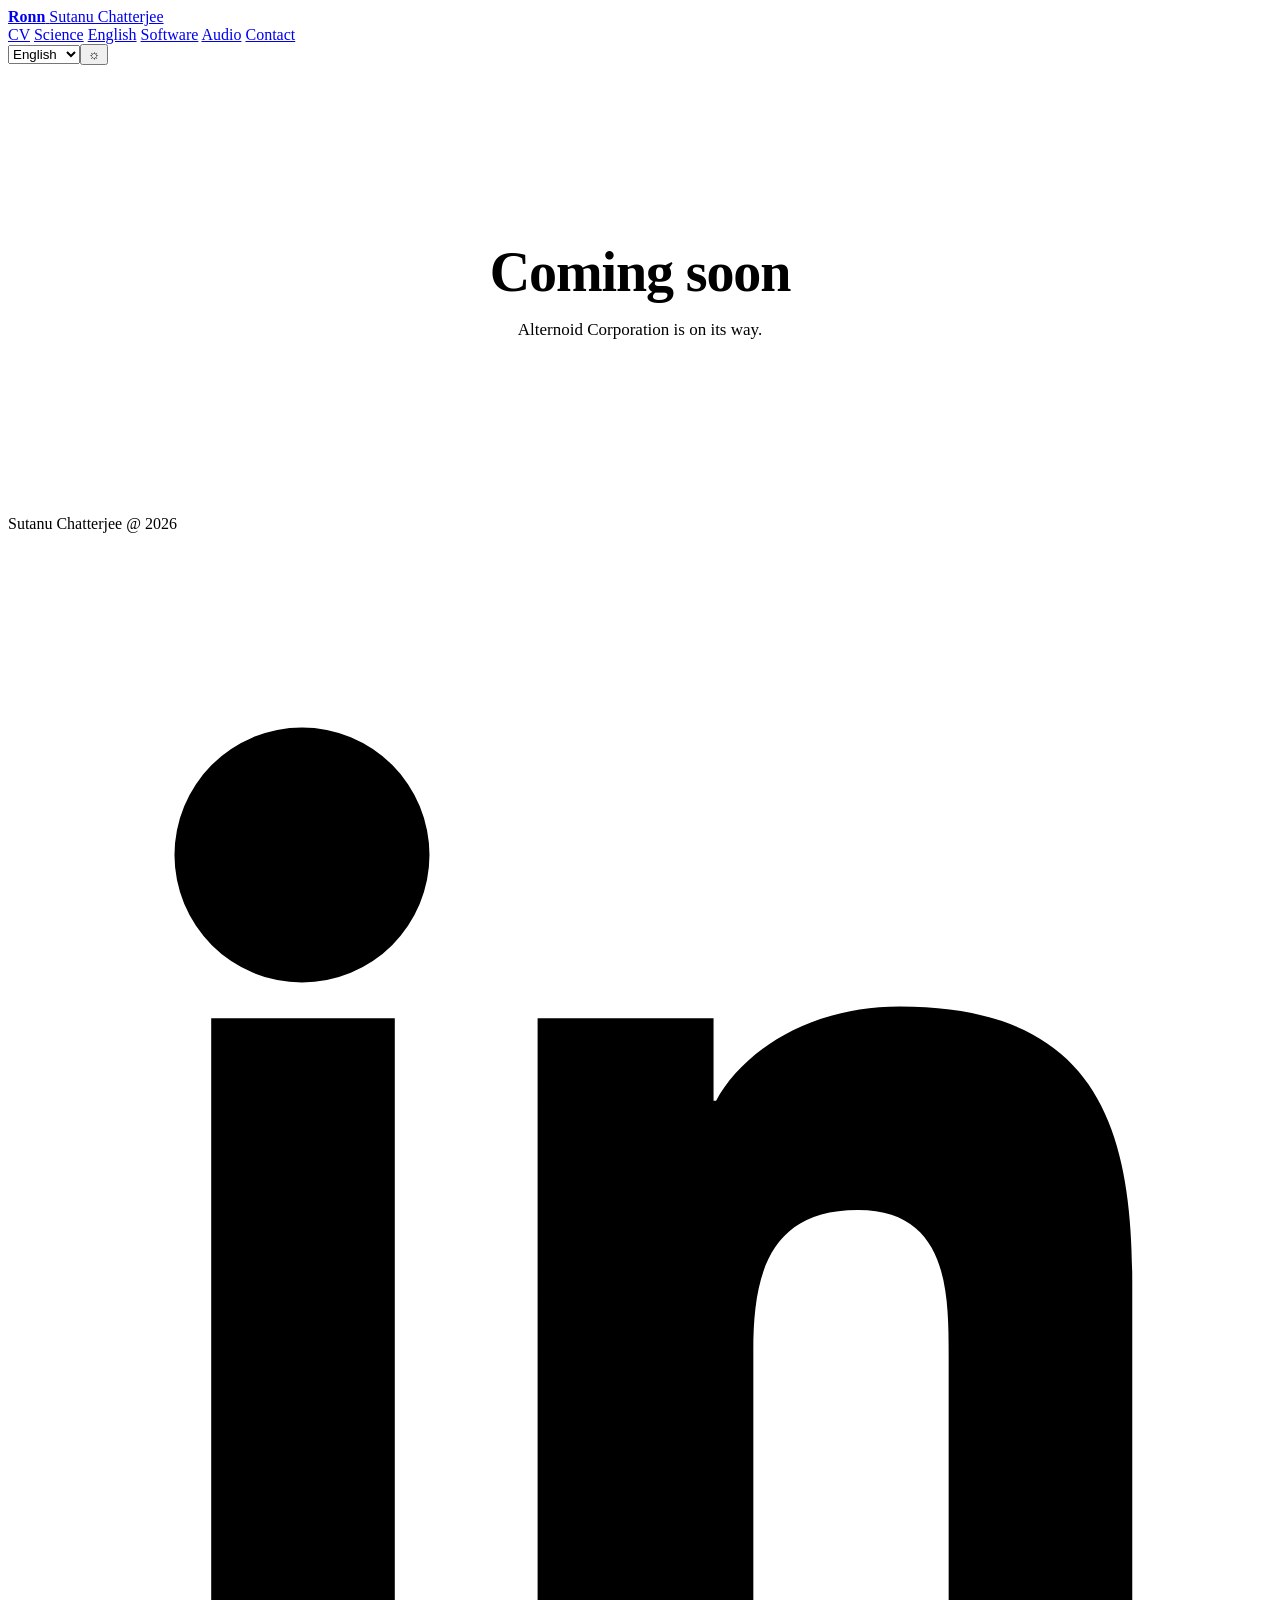
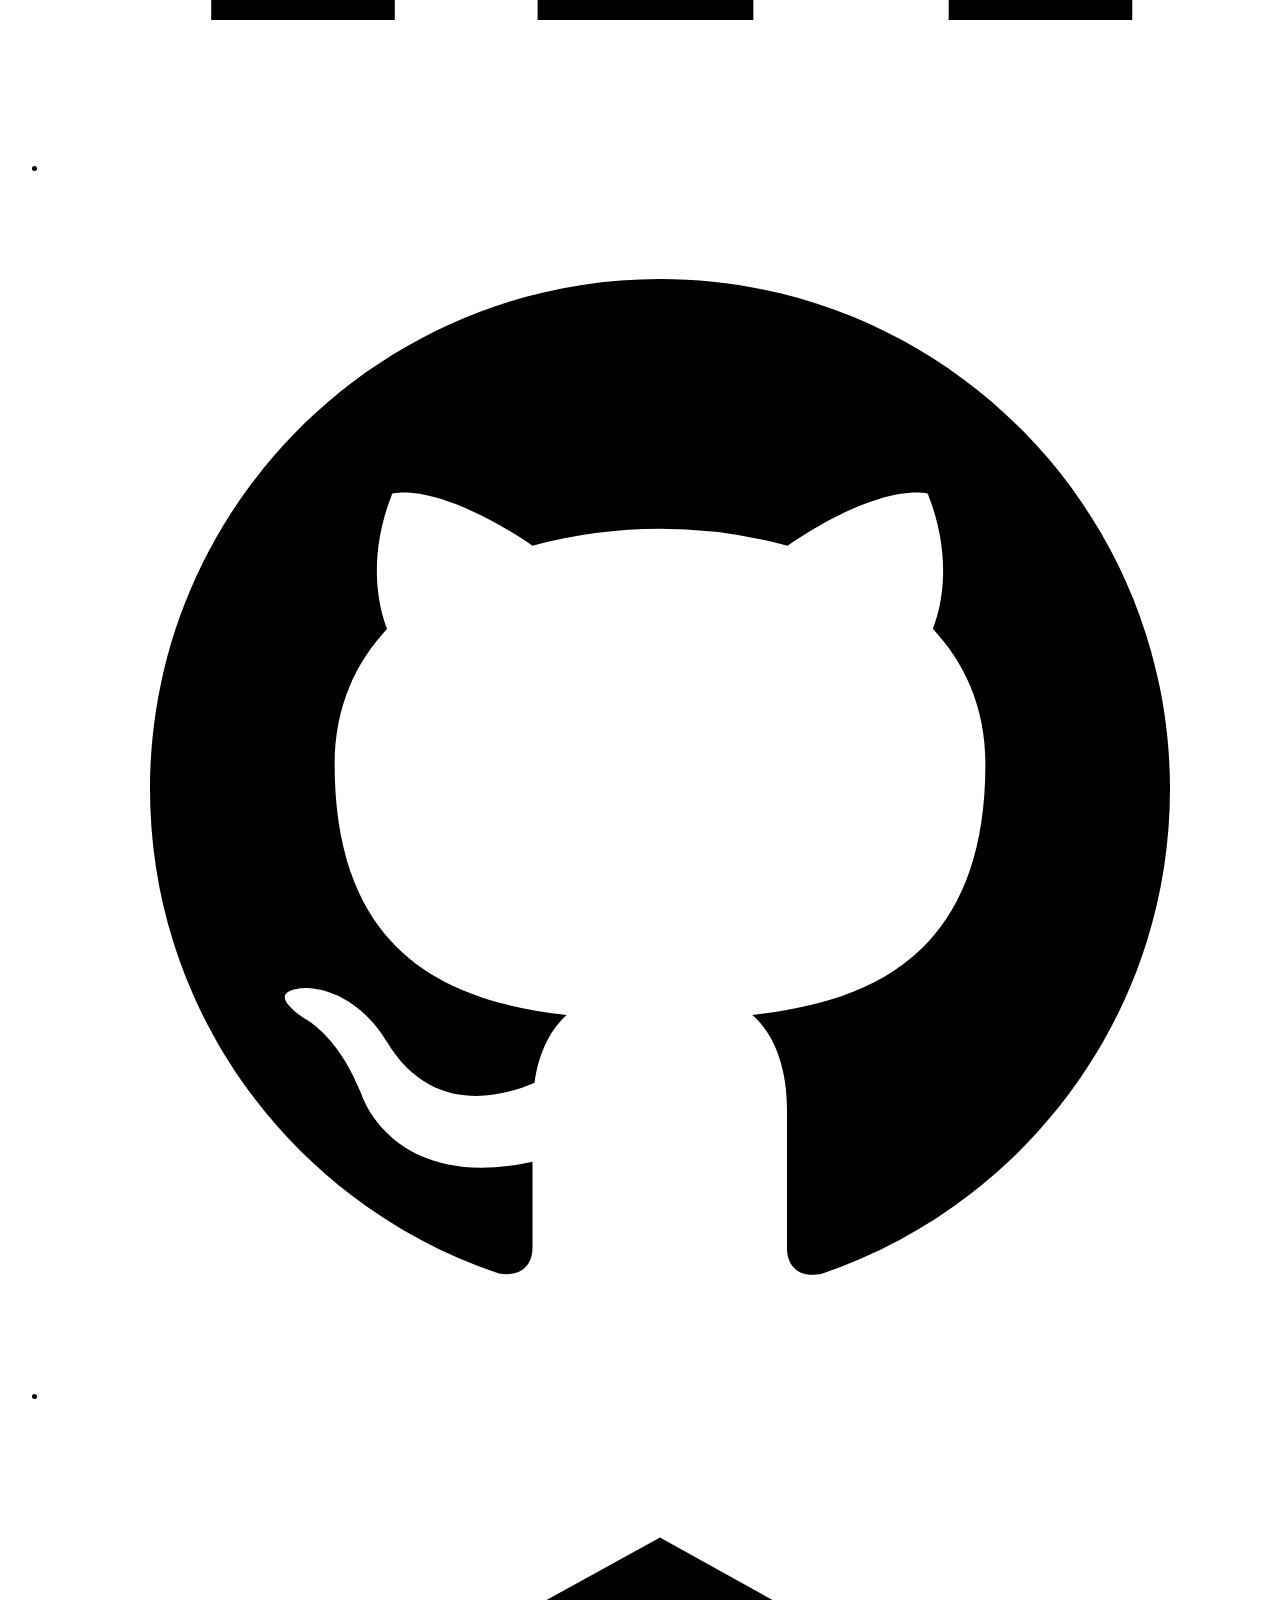
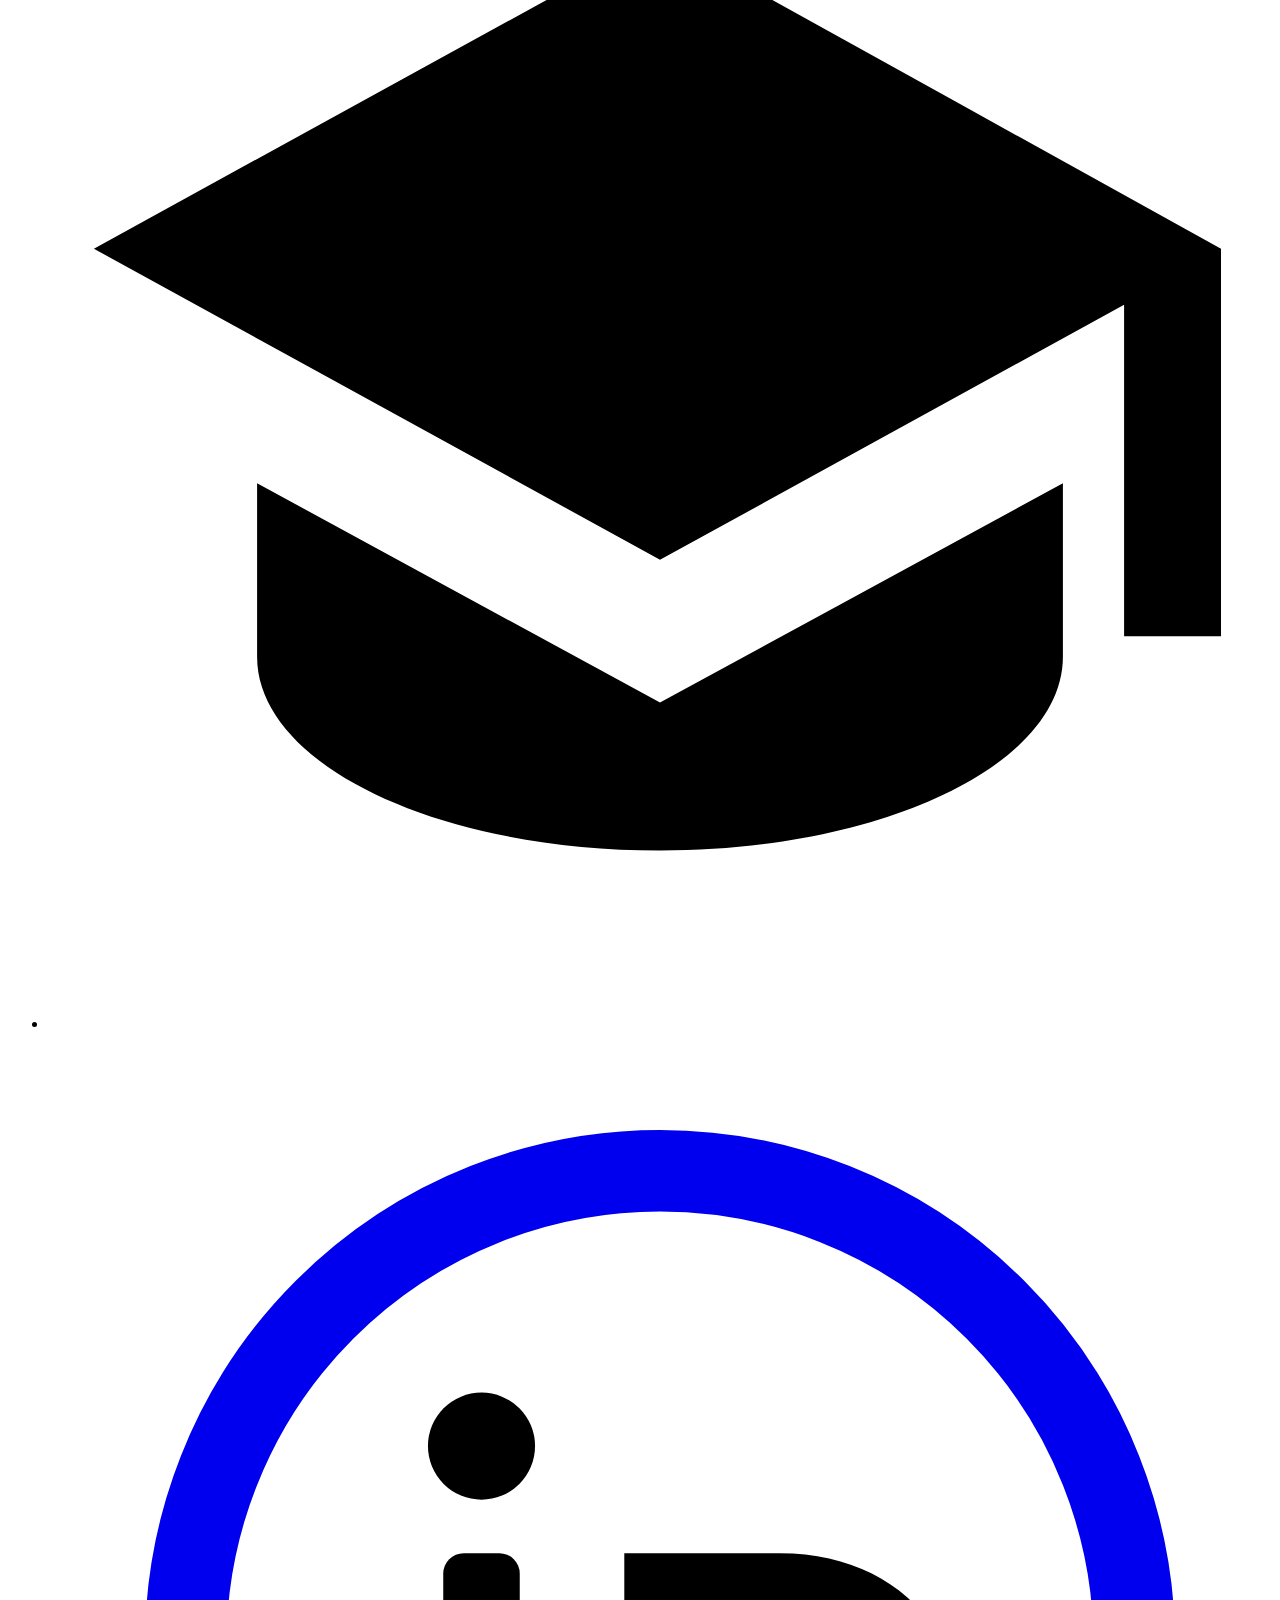
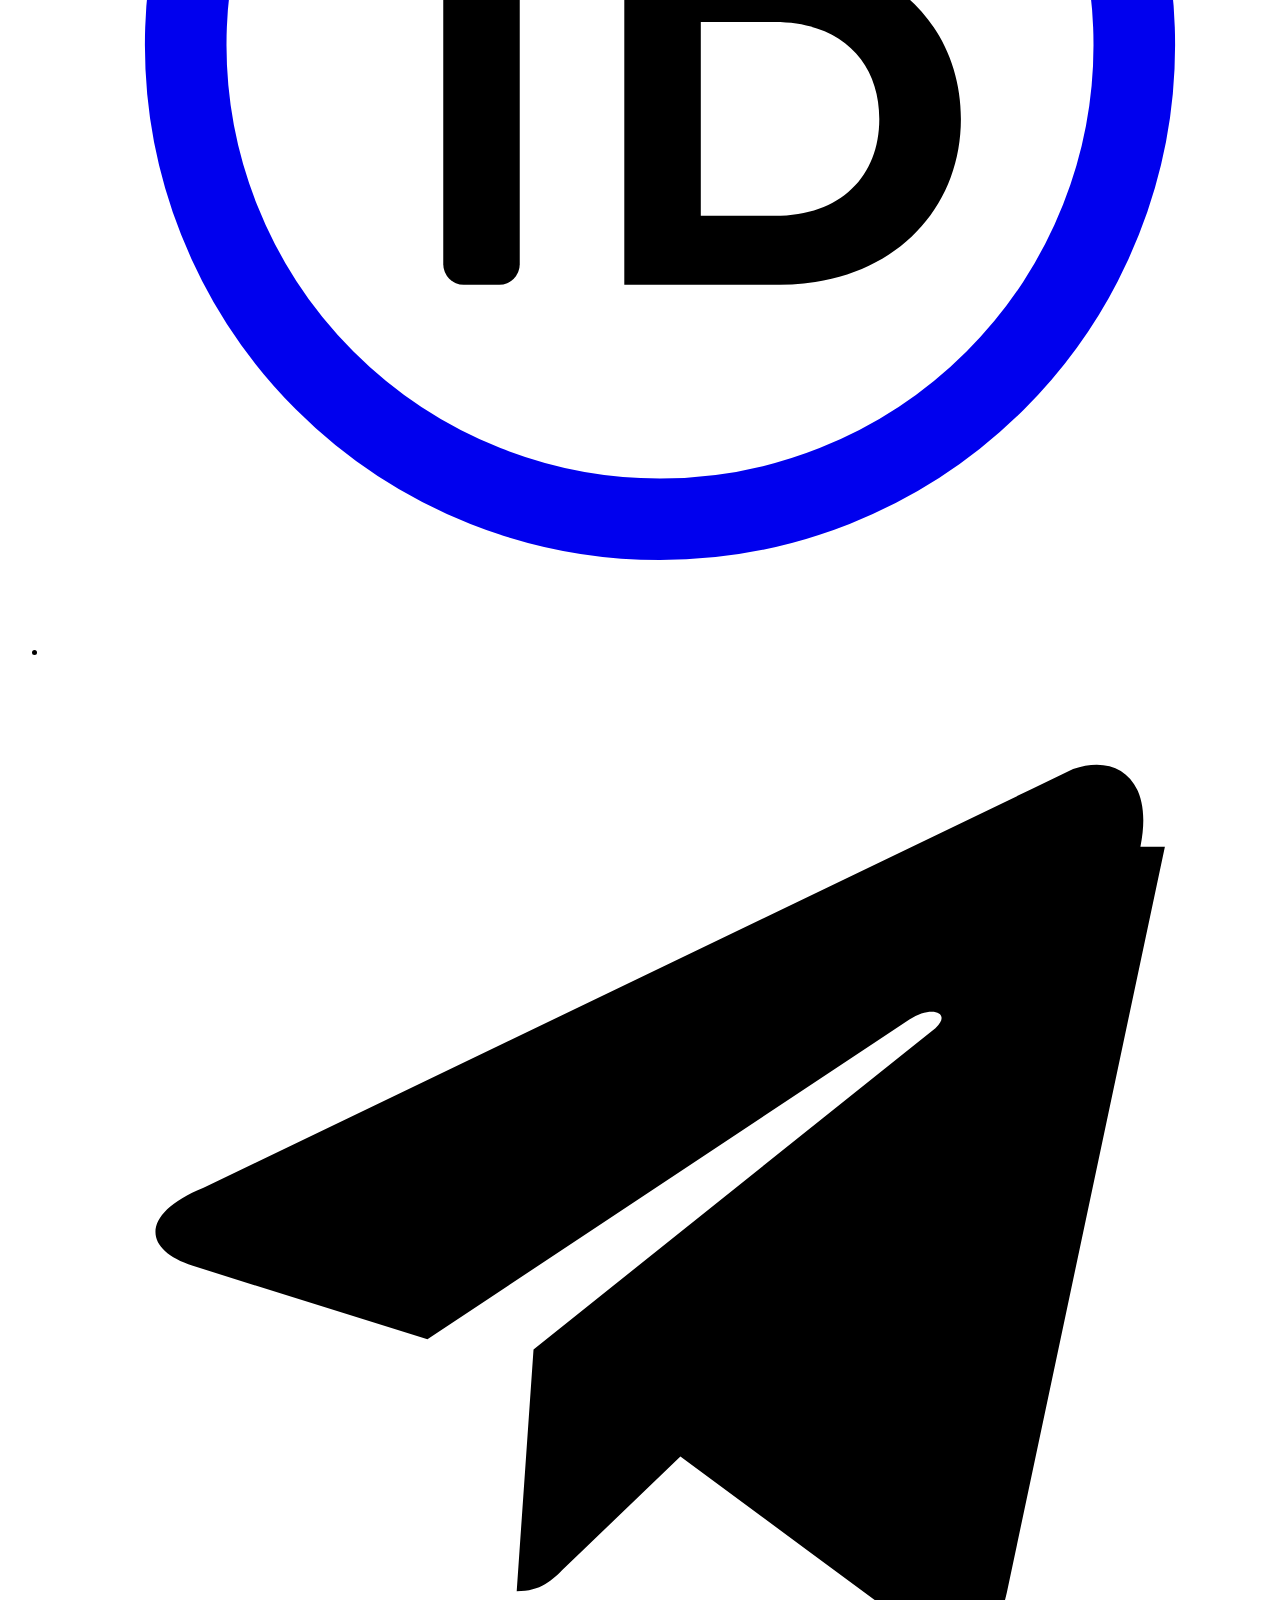
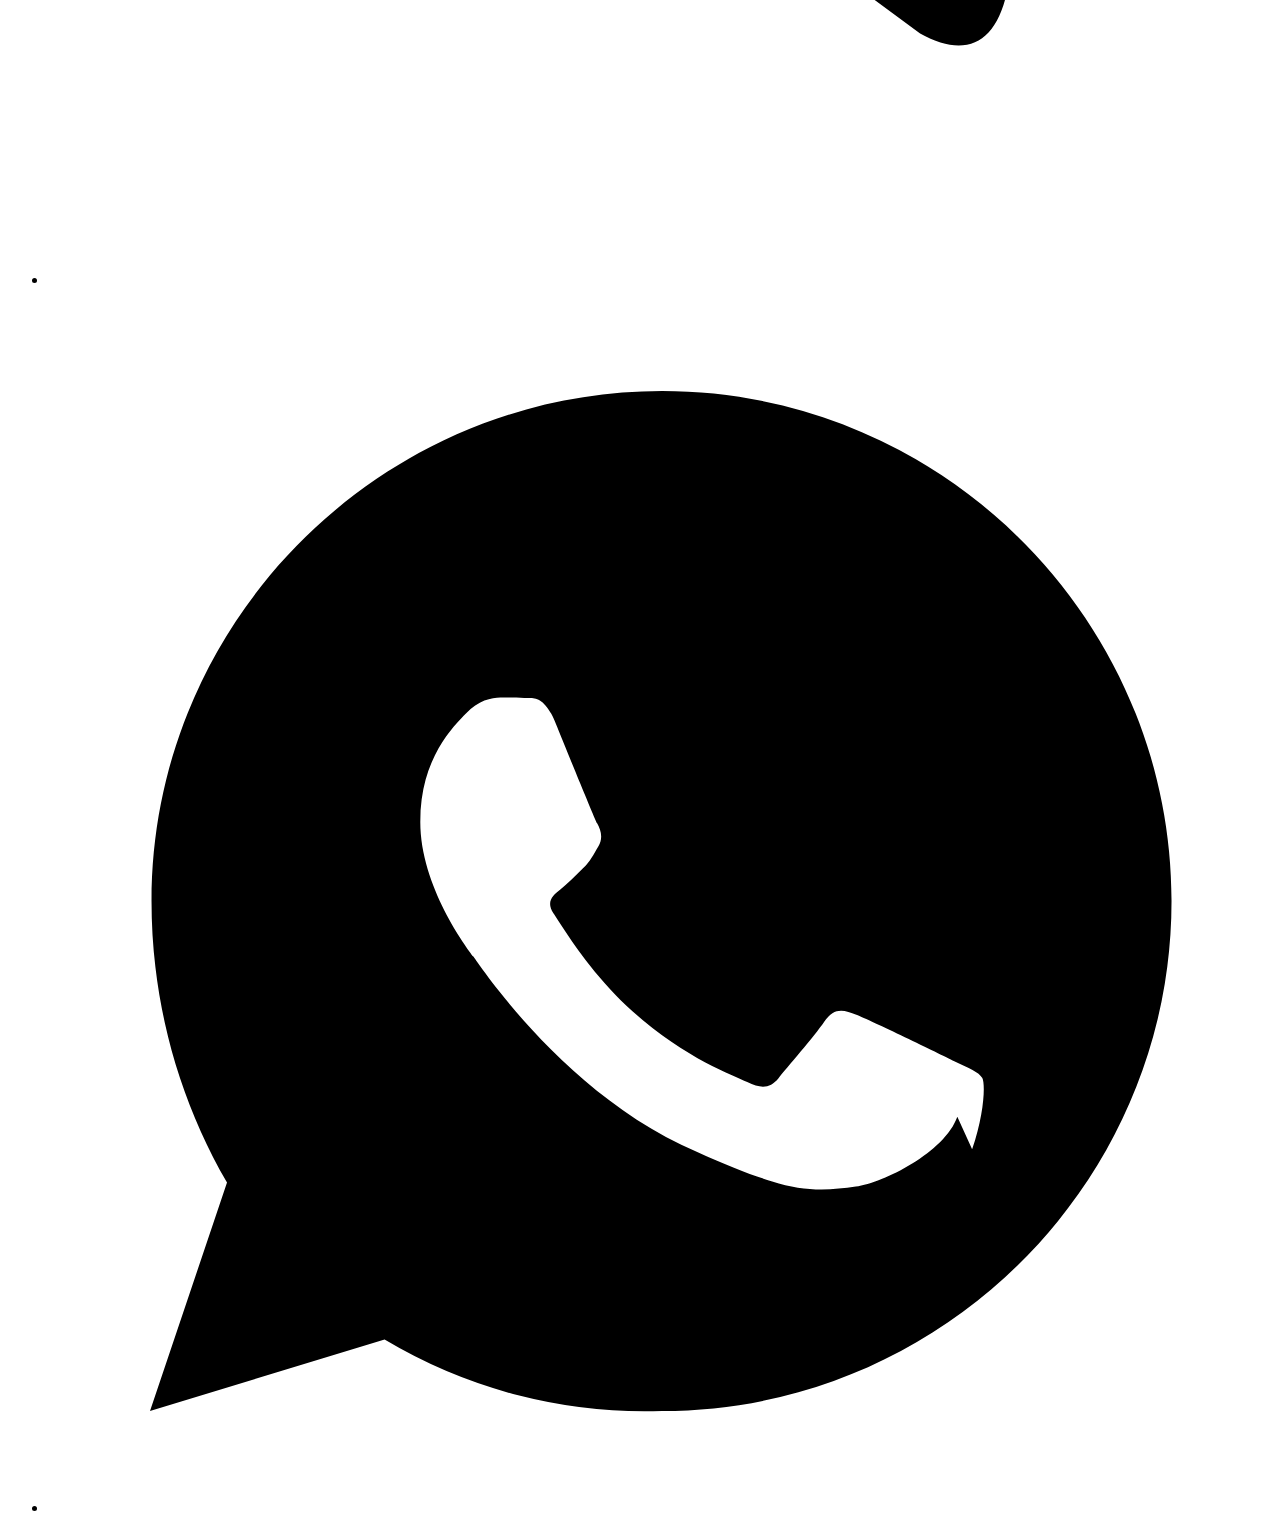
==== public/alternoid/index.html @ 9ab1fad3 "Share responsive glass sticky navigation across all pages" ====
<!DOCTYPE html>
<html lang="en">
<head>
<meta charset="utf-8">
<script src="/preferences-init.js?v=1"></script>
<meta name="viewport" content="width=device-width, initial-scale=1">
<title>Alternoid — Ronn</title>
<meta name="description" content="Alternoid Corporation">
<meta name="theme-color" content="#17191A">
<meta property="og:title" content="Alternoid — Sutanu Chatterjee">
<meta property="og:description" content="Alternoid Corporation">
<meta property="og:type" content="website">
<meta property="og:url" content="https://ronn.cc/alternoid">
<link rel="preconnect" href="https://fonts.googleapis.com">
<link rel="preconnect" href="https://fonts.gstatic.com" crossorigin>
<link href="https://fonts.googleapis.com/css2?family=Archivo:wdth,wght@62..125,400..900&family=Instrument+Sans:wght@400;500&family=JetBrains+Mono:wght@400;500&display=swap" rel="stylesheet">
<link rel="stylesheet" href="/styles.css?v=2026-11-02">
<style>
  .coming-soon {
    min-height: 50vh;
    display: flex;
    flex-direction: column;
    align-items: center;
    justify-content: center;
    text-align: center;
    gap: 1rem;
  }
  .coming-soon h2 {
    margin: 0;
    font-family: var(--display);
    font-variation-settings: "wdth" 110, "wght" 700;
    font-size: clamp(2rem, 5vw, 3.5rem);
    letter-spacing: -0.02em;
    color: var(--fg);
  }
  .coming-soon p {
    margin: 0;
    color: var(--muted);
    font-size: 1.0625rem;
  }
</style>
<link rel="stylesheet" href="/preferences-theme.css?v=1">
<link rel="stylesheet" href="/preferences.css?v=3">
<link href="https://fonts.googleapis.com/css2?family=Cormorant+Garamond:ital,wght@0,500;0,600;1,500&amp;family=Noto+Serif+SC:wght@500;600&amp;display=swap" rel="stylesheet">
<link rel="stylesheet" href="/typography.css?v=2">
<link rel="stylesheet" href="/site-header.css?v=1">
</head>
<body data-page="alternoid">

<header class="site-header">
  <a class="wordmark" href="/">
    <strong>Ronn</strong>
    <span>Sutanu Chatterjee</span>
  </a>
  <nav class="nav">
        <a href="/cv">CV</a>
        <a href="/science">Science</a>
        <a href="/english">English</a>
        <a href="/software">Software</a>
        <a href="/audio">Audio</a>
        <a href="/contact">Contact</a>
  </nav>
<div class="site-preferences" role="group" aria-label="Appearance and language" translate="no"><select aria-label="Site language"><option value="en">English</option><option value="ru">Русский</option><option value="zh">中文</option></select><button type="button" aria-label="Switch to light mode" aria-pressed="false" title="Switch to light mode"><span data-theme-icon aria-hidden="true">☼</span></button></div>
</header>

<main class="wrap">

  <section class="coming-soon">
    <h2>Coming soon</h2>
    <p>Alternoid Corporation is on its way.</p>
  </section>

</main>

<footer class="foot foot--page">
  <span>Sutanu Chatterjee @ 2026</span>
  <ul class="social" aria-label="Profiles and contact"><li><a href="https://www.linkedin.com/in/sutanuchatterjee/" aria-label="LinkedIn" data-label="LinkedIn" target="_blank" rel="noopener noreferrer"><svg viewBox="0 0 24 24" aria-hidden="true"><path d="M4.98 3.5a2.5 2.5 0 1 1 0 5 2.5 2.5 0 0 1 0-5zM3.2 9.2h3.6V21H3.2zM9.6 9.2h3.45v1.62h.05c.48-.9 1.75-1.85 3.6-1.85 3.85 0 4.56 2.35 4.56 5.4V21h-3.6v-5.2c0-1.24-.02-2.84-1.78-2.84-1.78 0-2.05 1.34-2.05 2.75V21H9.6z"/></svg></a></li><li><a href="https://github.com/ronnismad" aria-label="GitHub" data-label="GitHub" target="_blank" rel="noopener noreferrer"><svg viewBox="0 0 24 24" aria-hidden="true"><path d="M12 2C6.48 2 2 6.48 2 12c0 4.42 2.87 8.17 6.84 9.5.5.08.66-.23.66-.5v-1.69c-2.77.6-3.36-1.34-3.36-1.34-.46-1.16-1.11-1.47-1.11-1.47-.91-.62.07-.6.07-.6 1 .07 1.53 1.03 1.53 1.03.89 1.52 2.34 1.08 2.91.83.09-.65.35-1.08.63-1.33-2.22-.25-4.55-1.11-4.55-4.92 0-1.09.39-1.96 1.03-2.65-.1-.25-.45-1.27.1-2.65 0 0 .84-.27 2.75 1.02a9.57 9.57 0 0 1 5 0c1.91-1.29 2.75-1.02 2.75-1.02.55 1.38.2 2.4.1 2.65.64.69 1.03 1.56 1.03 2.65 0 3.82-2.34 4.67-4.57 4.92.36.31.68.92.68 1.85v2.73c0 .27.16.59.67.5C19.14 20.16 22 16.42 22 12c0-5.52-4.48-10-10-10z"/></svg></a></li><li><a href="https://scholar.google.com/citations?user=a1MbG9cAAAAJ&amp;hl=en" aria-label="Google Scholar" data-label="Google Scholar" target="_blank" rel="noopener noreferrer"><svg viewBox="0 0 24 24" aria-hidden="true"><path d="M12 2.6.9 8.7 12 14.8l9.1-5v6.5h1.9V8.7zM4.1 13.3v3.4c0 2.1 3.5 3.8 7.9 3.8s7.9-1.7 7.9-3.8v-3.4L12 17.6z"/></svg></a></li><li><a href="https://orcid.org/0000-0002-7888-5764" aria-label="ORCID" data-label="ORCID" target="_blank" rel="noopener noreferrer"><svg viewBox="0 0 24 24" aria-hidden="true"><circle cx="12" cy="12" r="9.3" fill="none" stroke="currentColor" stroke-width="1.6"/><circle cx="8.5" cy="8.1" r="1.05"/><rect x="7.75" y="10.2" width="1.5" height="6.5" rx=".4"/><path d="M11.3 10.2h3.05c2.15 0 3.55 1.42 3.55 3.25s-1.4 3.25-3.55 3.25H11.3zm1.5 1.35v3.8h1.45c1.3 0 2.05-.78 2.05-1.9s-.75-1.9-2.05-1.9z"/></svg></a></li><li><a href="https://t.me/ronnismad" aria-label="Telegram" data-label="Telegram" target="_blank" rel="noopener noreferrer"><svg viewBox="0 0 24 24" aria-hidden="true"><path d="M21.9 3.64l-3.1 14.63c-.23 1.03-.84 1.28-1.7.8l-4.7-3.47-2.27 2.18c-.25.25-.46.46-.94.46l.33-4.74L17.4 7.2c.33-.3-.07-.46-.51-.17L7.44 13.3l-4.6-1.44c-1-.32-1.02-1.03.21-1.53L20.1 2.12c.85-.31 1.59.2 1.32 1.52z"/></svg></a></li><li><a href="https://wa.me/919735939889" aria-label="WhatsApp" data-label="WhatsApp" target="_blank" rel="noopener noreferrer"><svg viewBox="0 0 24 24" aria-hidden="true"><path d="M12.04 2C6.54 2 2.03 6.5 2.03 12c0 1.95.51 3.84 1.48 5.52L2 22l4.6-1.4A9.94 9.94 0 0 0 12.04 22c5.5 0 9.99-4.5 9.99-10S17.54 2 12.04 2zm5.79 14.23c-.25.7-1.44 1.29-1.99 1.37-.53.08-1.03.1-1.64-.1-.38-.12-.86-.3-1.47-.58-2.58-1.1-4.26-3.66-4.39-3.83-.13-.17-1.04-1.38-1.04-2.64 0-1.26.66-1.88.9-2.13.23-.25.5-.31.67-.31.16 0 .33 0 .47.01.17 0 .38-.06.6.46.22.54.76 1.86.83 2 .07.13.12.28.02.45-.1.17-.15.28-.3.43-.15.15-.31.31-.45.42-.14.11-.28.23-.13.46.16.23.72 1.19 1.55 1.92 1.07.95 1.97 1.25 2.25 1.39.28.14.45.12.61-.07.16-.2.71-.83.9-1.11.19-.29.38-.24.63-.14.26.1 1.64.77 1.92.91.29.14.48.21.55.33.06.12.04.7-.2 1.4z"/></svg></a></li></ul>
</footer>

<script src="/locale-data.js?v=3" defer></script>
<script src="/preferences.js?v=3" defer></script>
<script src="/site-header.js?v=1" defer></script>
</body>
</html>
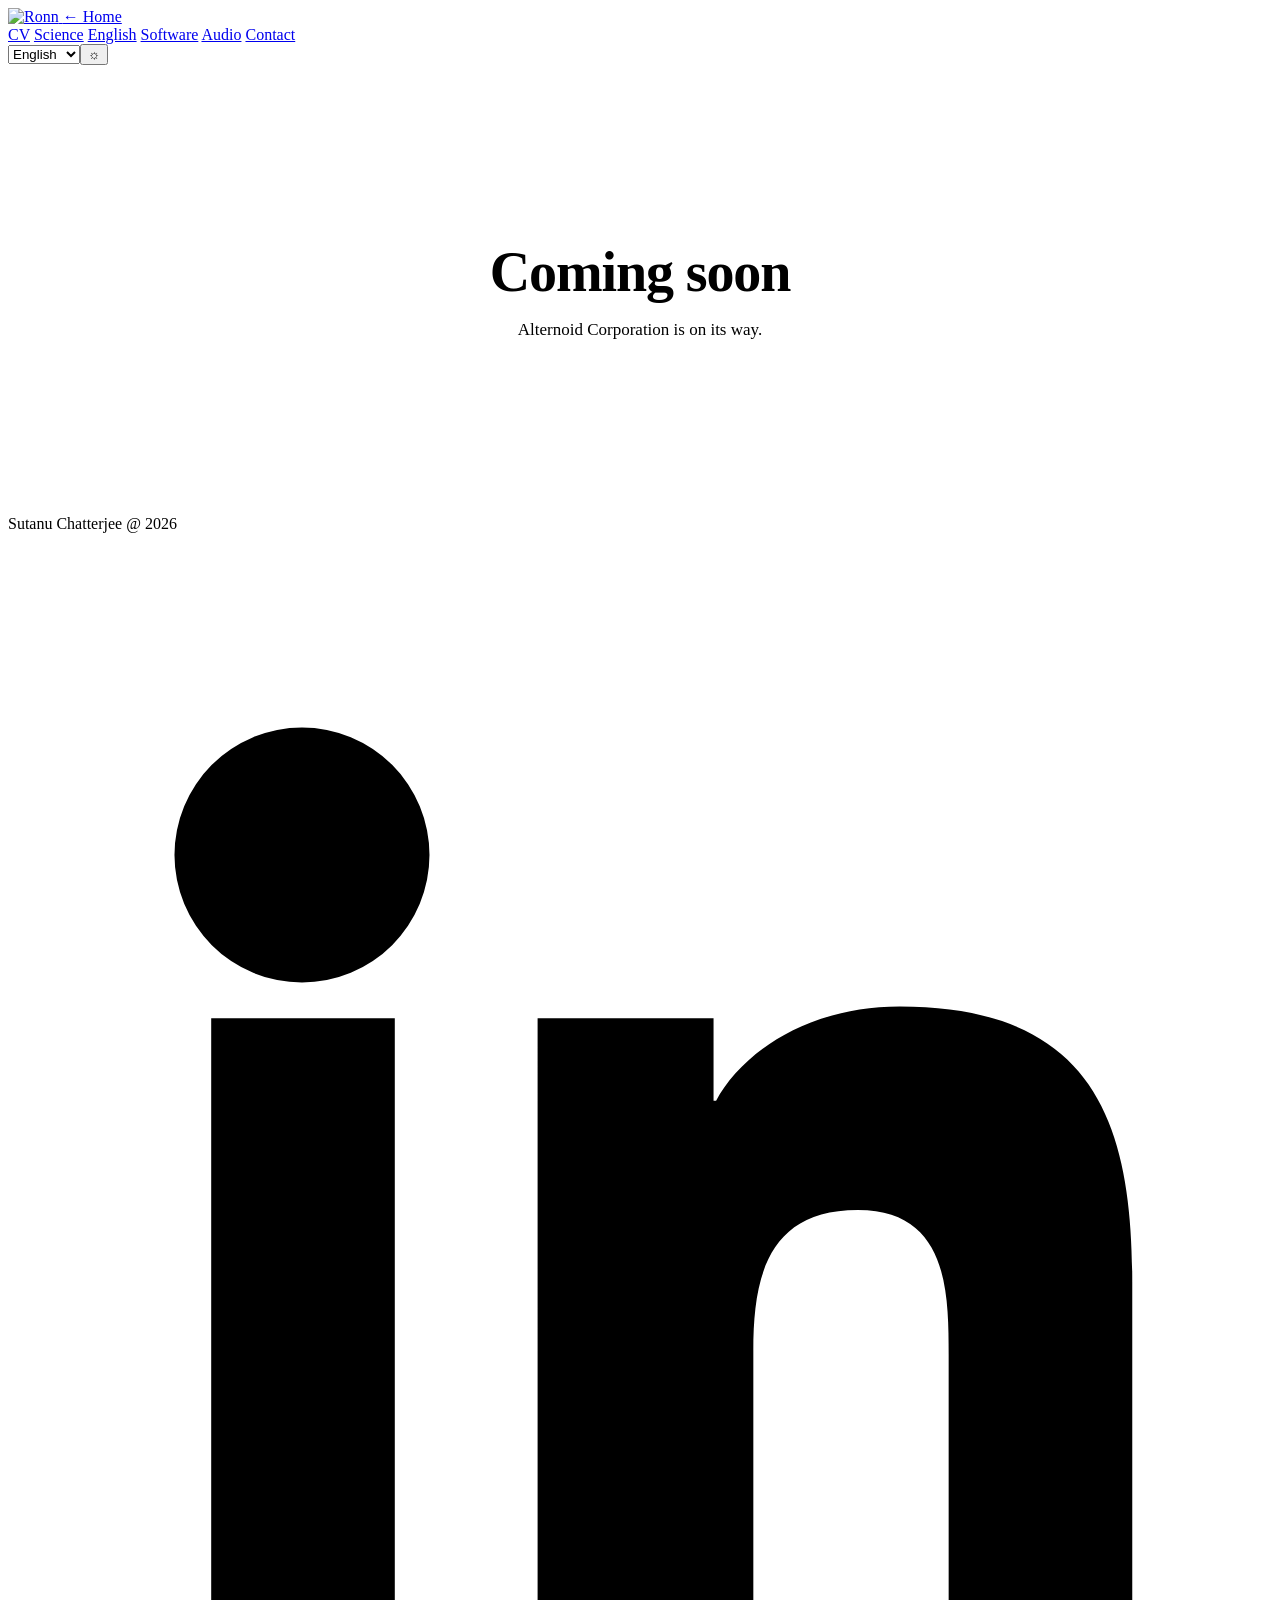
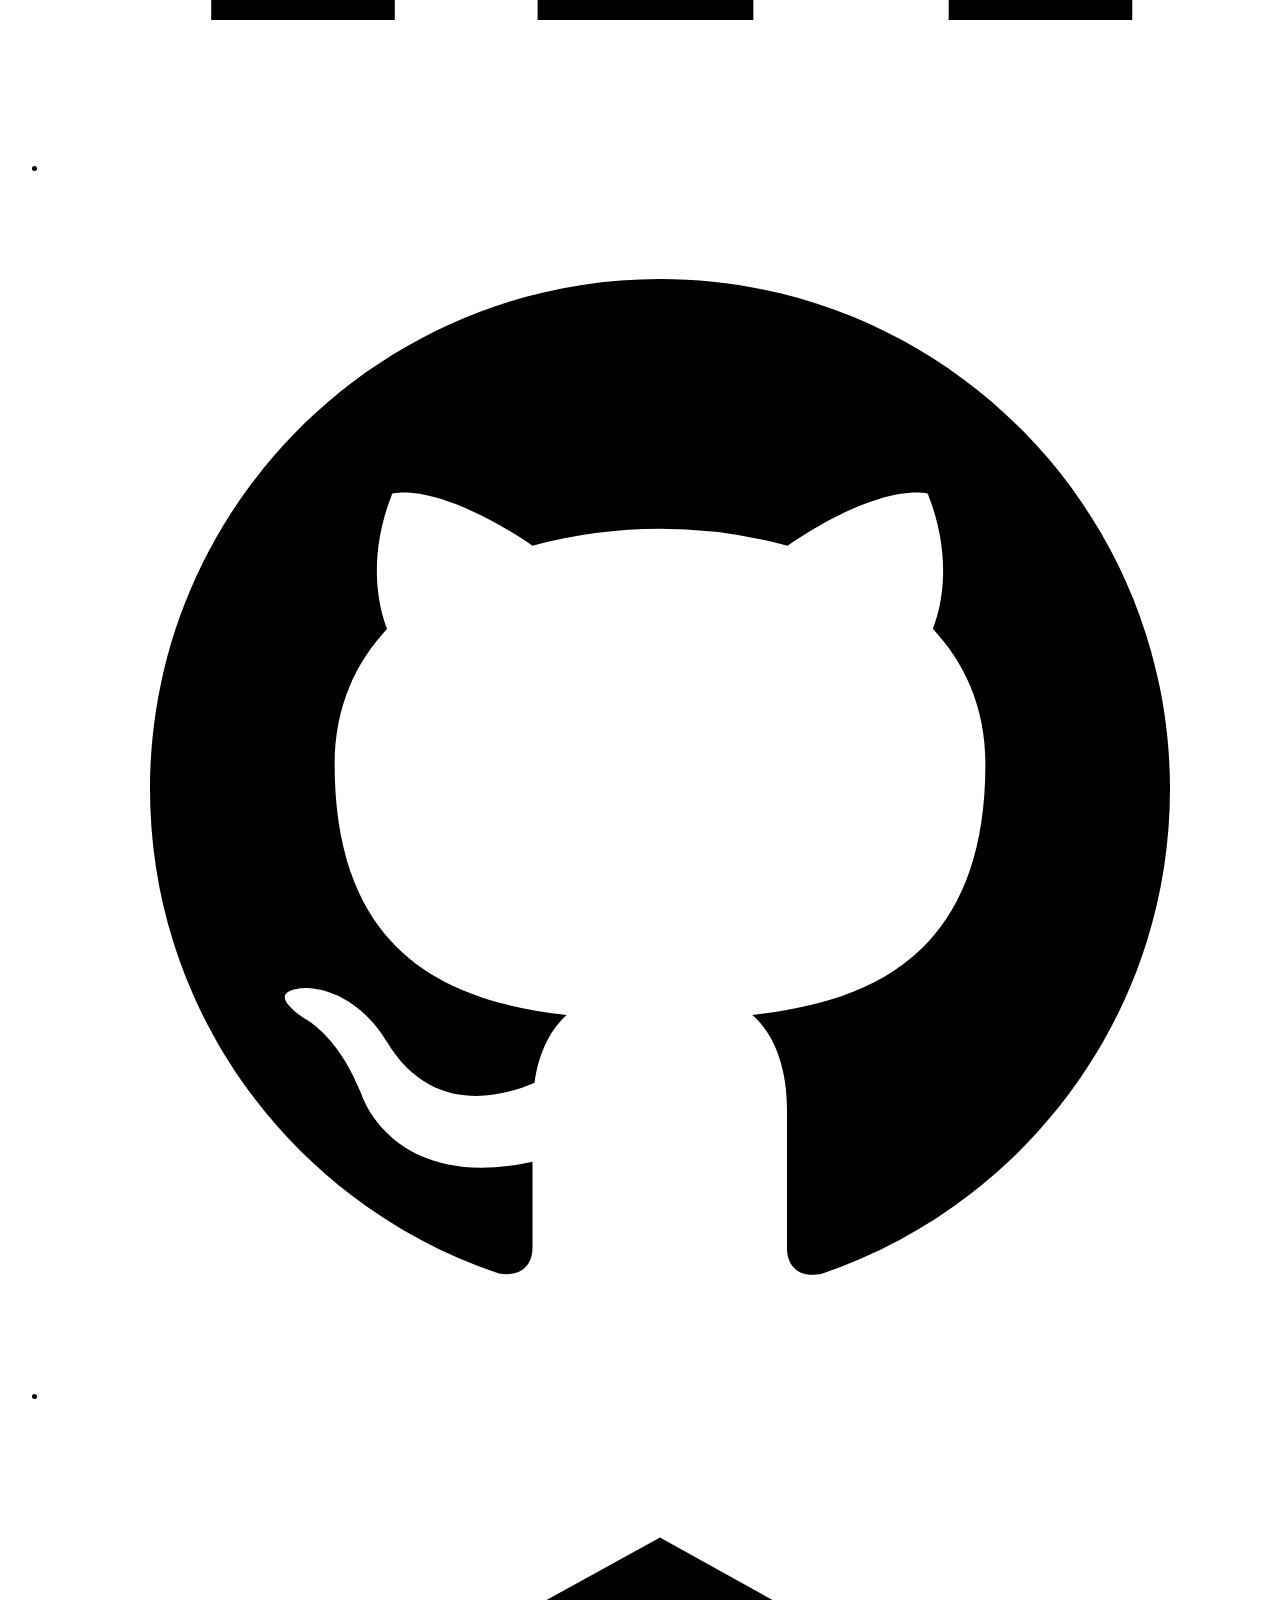
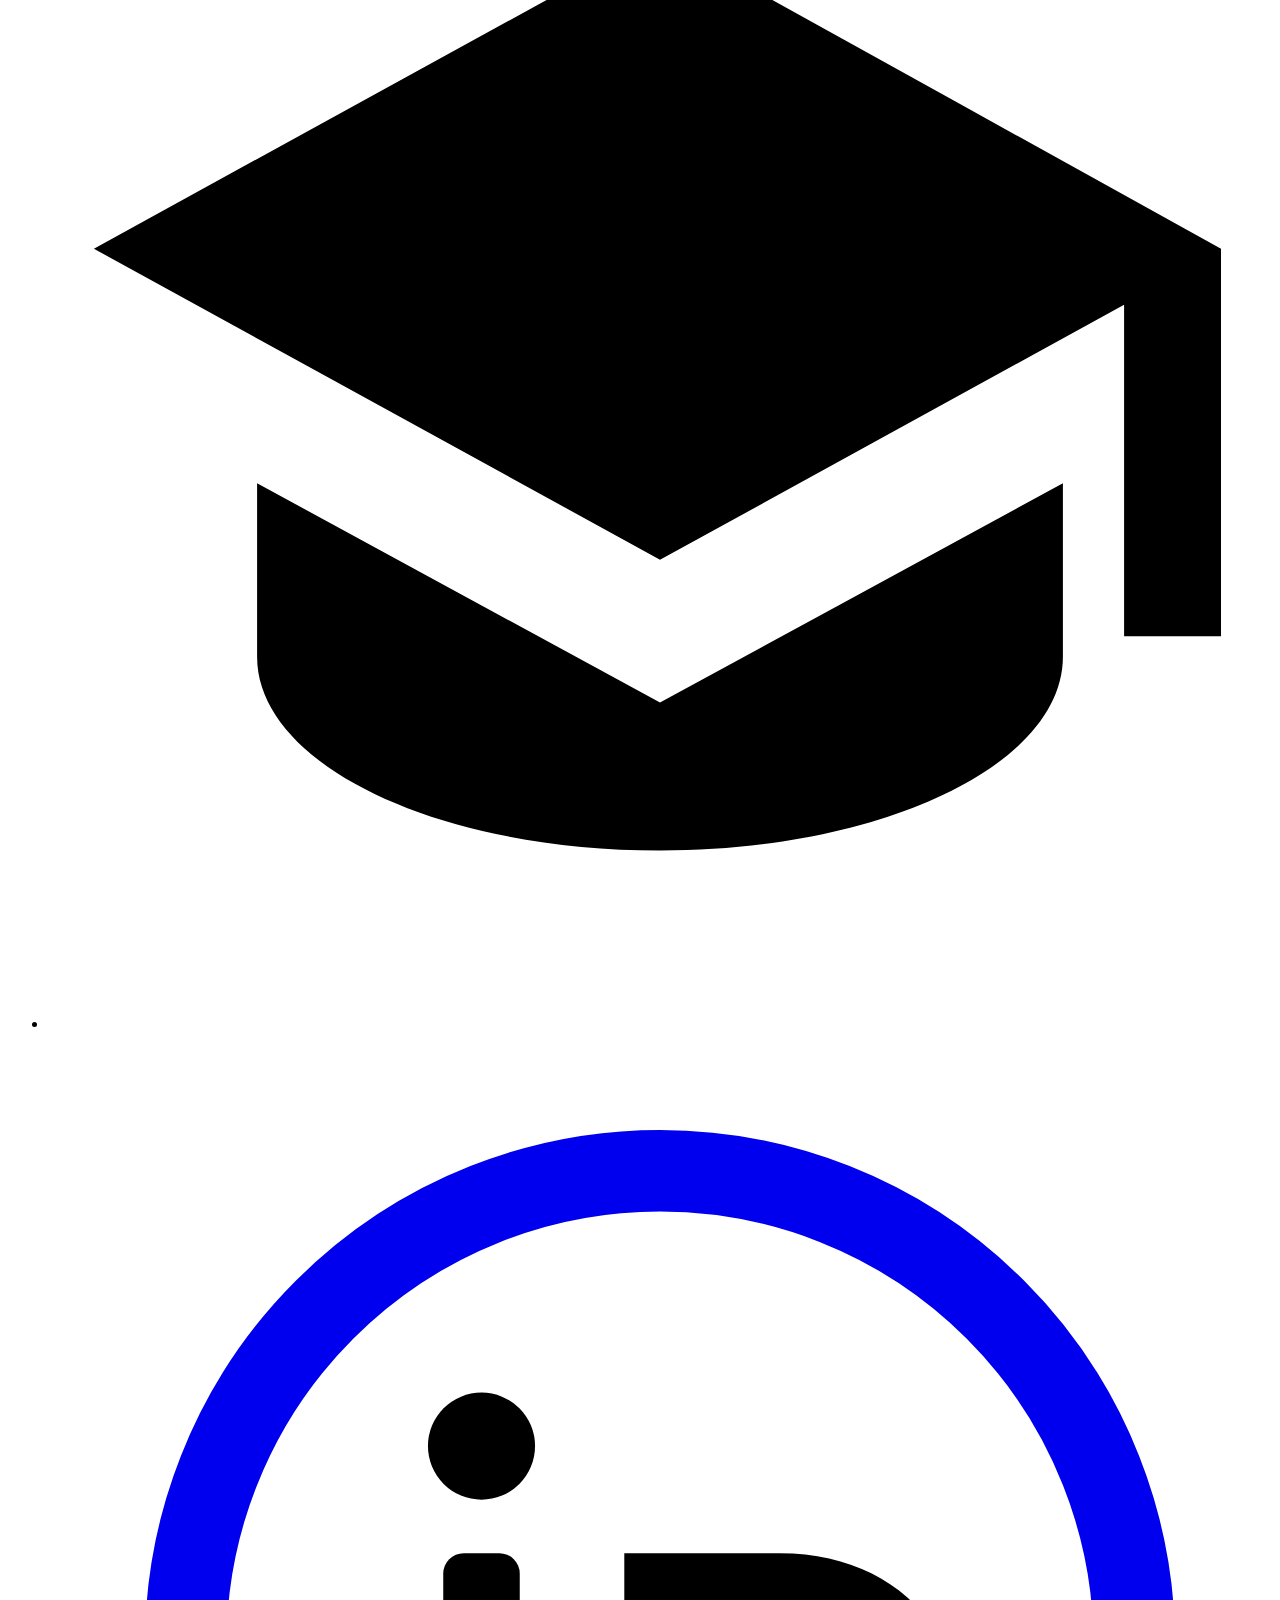
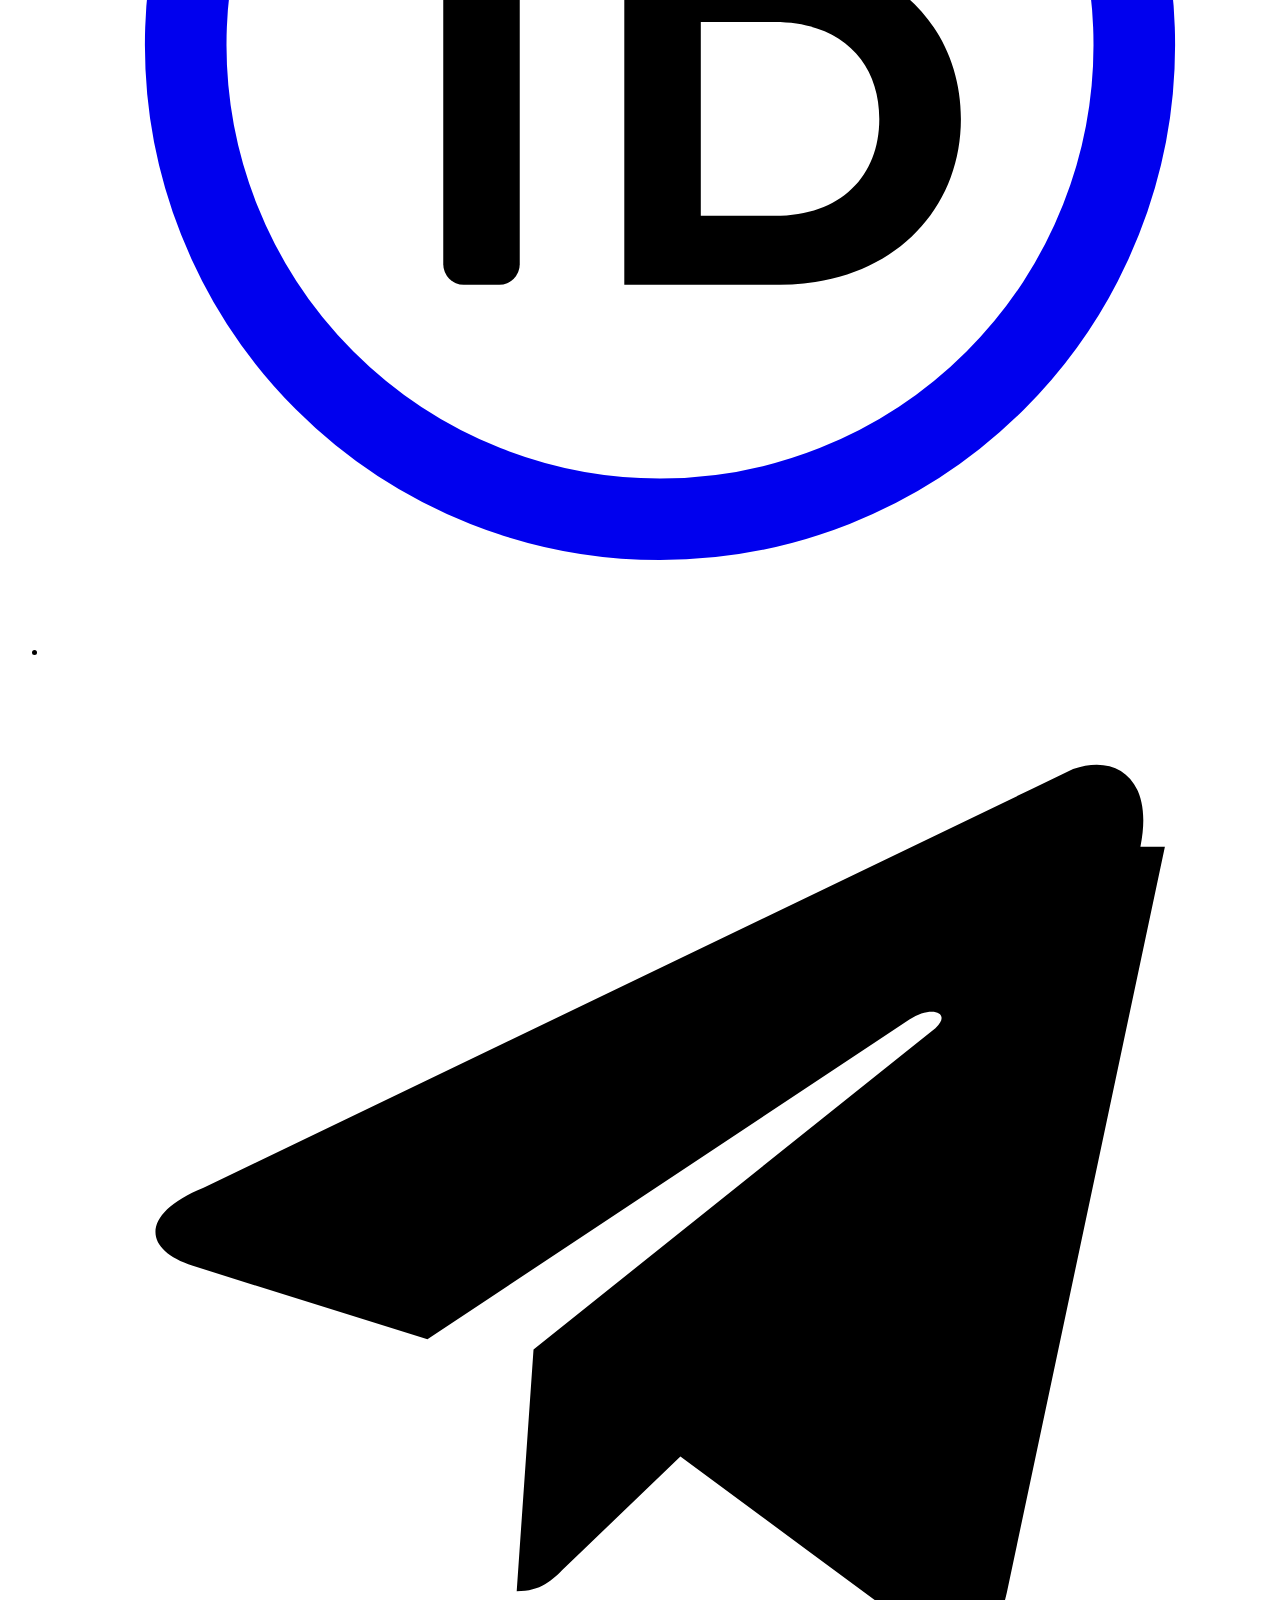
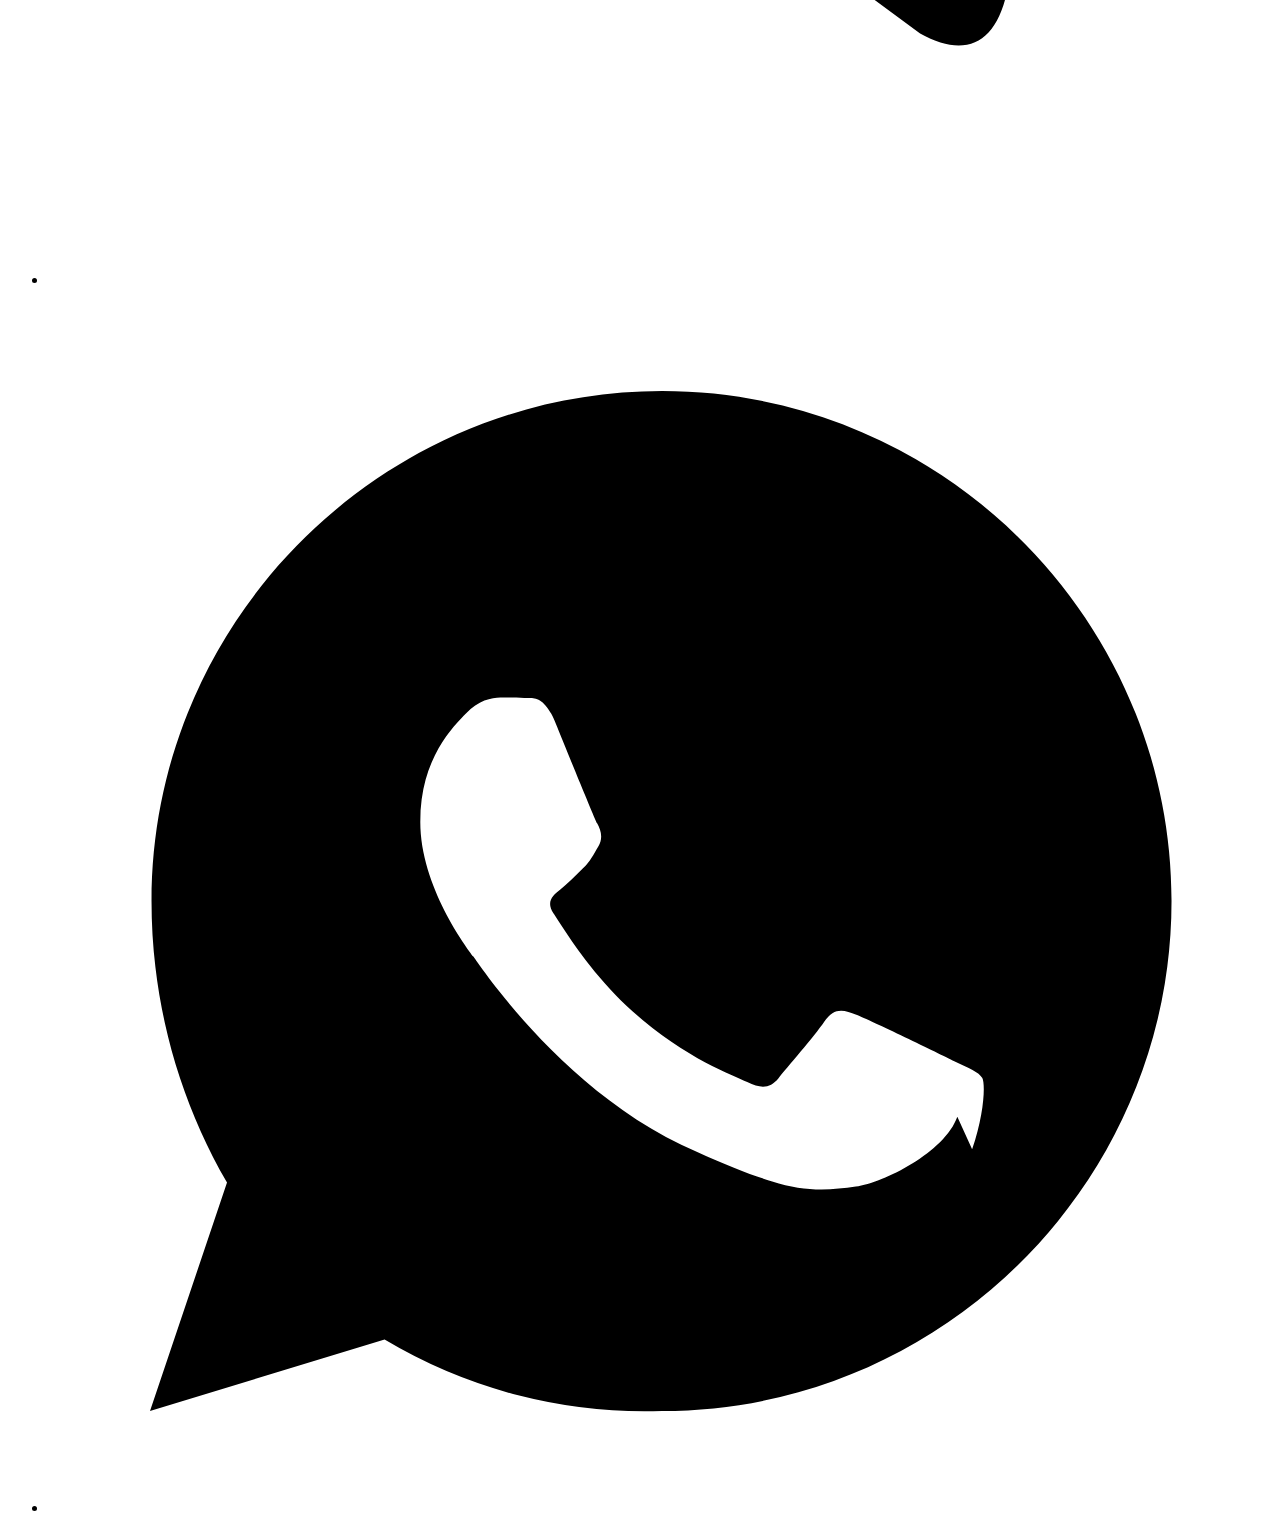
==== commit 75526716: "Use the Ronn logo and clear Home link with more transparent glass" ====
--- a/public/alternoid/index.html
+++ b/public/alternoid/index.html
@@ -43,14 +43,14 @@
 <link rel="stylesheet" href="/preferences.css?v=3">
 <link href="https://fonts.googleapis.com/css2?family=Cormorant+Garamond:ital,wght@0,500;0,600;1,500&amp;family=Noto+Serif+SC:wght@500;600&amp;display=swap" rel="stylesheet">
 <link rel="stylesheet" href="/typography.css?v=2">
-<link rel="stylesheet" href="/site-header.css?v=1">
+<link rel="stylesheet" href="/site-header.css?v=2">
 </head>
 <body data-page="alternoid">
 
 <header class="site-header">
   <a class="wordmark" href="/">
-    <strong>Ronn</strong>
-    <span>Sutanu Chatterjee</span>
+    <img class="header-logo" src="/img/ronn-wordmark.png" width="798" height="212" alt="Ronn">
+    <span class="wordmark-home">← Home</span>
   </a>
   <nav class="nav">
         <a href="/cv">CV</a>
@@ -77,7 +77,7 @@
   <ul class="social" aria-label="Profiles and contact"><li><a href="https://www.linkedin.com/in/sutanuchatterjee/" aria-label="LinkedIn" data-label="LinkedIn" target="_blank" rel="noopener noreferrer"><svg viewBox="0 0 24 24" aria-hidden="true"><path d="M4.98 3.5a2.5 2.5 0 1 1 0 5 2.5 2.5 0 0 1 0-5zM3.2 9.2h3.6V21H3.2zM9.6 9.2h3.45v1.62h.05c.48-.9 1.75-1.85 3.6-1.85 3.85 0 4.56 2.35 4.56 5.4V21h-3.6v-5.2c0-1.24-.02-2.84-1.78-2.84-1.78 0-2.05 1.34-2.05 2.75V21H9.6z"/></svg></a></li><li><a href="https://github.com/ronnismad" aria-label="GitHub" data-label="GitHub" target="_blank" rel="noopener noreferrer"><svg viewBox="0 0 24 24" aria-hidden="true"><path d="M12 2C6.48 2 2 6.48 2 12c0 4.42 2.87 8.17 6.84 9.5.5.08.66-.23.66-.5v-1.69c-2.77.6-3.36-1.34-3.36-1.34-.46-1.16-1.11-1.47-1.11-1.47-.91-.62.07-.6.07-.6 1 .07 1.53 1.03 1.53 1.03.89 1.52 2.34 1.08 2.91.83.09-.65.35-1.08.63-1.33-2.22-.25-4.55-1.11-4.55-4.92 0-1.09.39-1.96 1.03-2.65-.1-.25-.45-1.27.1-2.65 0 0 .84-.27 2.75 1.02a9.57 9.57 0 0 1 5 0c1.91-1.29 2.75-1.02 2.75-1.02.55 1.38.2 2.4.1 2.65.64.69 1.03 1.56 1.03 2.65 0 3.82-2.34 4.67-4.57 4.92.36.31.68.92.68 1.85v2.73c0 .27.16.59.67.5C19.14 20.16 22 16.42 22 12c0-5.52-4.48-10-10-10z"/></svg></a></li><li><a href="https://scholar.google.com/citations?user=a1MbG9cAAAAJ&amp;hl=en" aria-label="Google Scholar" data-label="Google Scholar" target="_blank" rel="noopener noreferrer"><svg viewBox="0 0 24 24" aria-hidden="true"><path d="M12 2.6.9 8.7 12 14.8l9.1-5v6.5h1.9V8.7zM4.1 13.3v3.4c0 2.1 3.5 3.8 7.9 3.8s7.9-1.7 7.9-3.8v-3.4L12 17.6z"/></svg></a></li><li><a href="https://orcid.org/0000-0002-7888-5764" aria-label="ORCID" data-label="ORCID" target="_blank" rel="noopener noreferrer"><svg viewBox="0 0 24 24" aria-hidden="true"><circle cx="12" cy="12" r="9.3" fill="none" stroke="currentColor" stroke-width="1.6"/><circle cx="8.5" cy="8.1" r="1.05"/><rect x="7.75" y="10.2" width="1.5" height="6.5" rx=".4"/><path d="M11.3 10.2h3.05c2.15 0 3.55 1.42 3.55 3.25s-1.4 3.25-3.55 3.25H11.3zm1.5 1.35v3.8h1.45c1.3 0 2.05-.78 2.05-1.9s-.75-1.9-2.05-1.9z"/></svg></a></li><li><a href="https://t.me/ronnismad" aria-label="Telegram" data-label="Telegram" target="_blank" rel="noopener noreferrer"><svg viewBox="0 0 24 24" aria-hidden="true"><path d="M21.9 3.64l-3.1 14.63c-.23 1.03-.84 1.28-1.7.8l-4.7-3.47-2.27 2.18c-.25.25-.46.46-.94.46l.33-4.74L17.4 7.2c.33-.3-.07-.46-.51-.17L7.44 13.3l-4.6-1.44c-1-.32-1.02-1.03.21-1.53L20.1 2.12c.85-.31 1.59.2 1.32 1.52z"/></svg></a></li><li><a href="https://wa.me/919735939889" aria-label="WhatsApp" data-label="WhatsApp" target="_blank" rel="noopener noreferrer"><svg viewBox="0 0 24 24" aria-hidden="true"><path d="M12.04 2C6.54 2 2.03 6.5 2.03 12c0 1.95.51 3.84 1.48 5.52L2 22l4.6-1.4A9.94 9.94 0 0 0 12.04 22c5.5 0 9.99-4.5 9.99-10S17.54 2 12.04 2zm5.79 14.23c-.25.7-1.44 1.29-1.99 1.37-.53.08-1.03.1-1.64-.1-.38-.12-.86-.3-1.47-.58-2.58-1.1-4.26-3.66-4.39-3.83-.13-.17-1.04-1.38-1.04-2.64 0-1.26.66-1.88.9-2.13.23-.25.5-.31.67-.31.16 0 .33 0 .47.01.17 0 .38-.06.6.46.22.54.76 1.86.83 2 .07.13.12.28.02.45-.1.17-.15.28-.3.43-.15.15-.31.31-.45.42-.14.11-.28.23-.13.46.16.23.72 1.19 1.55 1.92 1.07.95 1.97 1.25 2.25 1.39.28.14.45.12.61-.07.16-.2.71-.83.9-1.11.19-.29.38-.24.63-.14.26.1 1.64.77 1.92.91.29.14.48.21.55.33.06.12.04.7-.2 1.4z"/></svg></a></li></ul>
 </footer>
 
-<script src="/locale-data.js?v=3" defer></script>
+<script src="/locale-data.js?v=8" defer></script>
 <script src="/preferences.js?v=3" defer></script>
 <script src="/site-header.js?v=1" defer></script>
 </body>
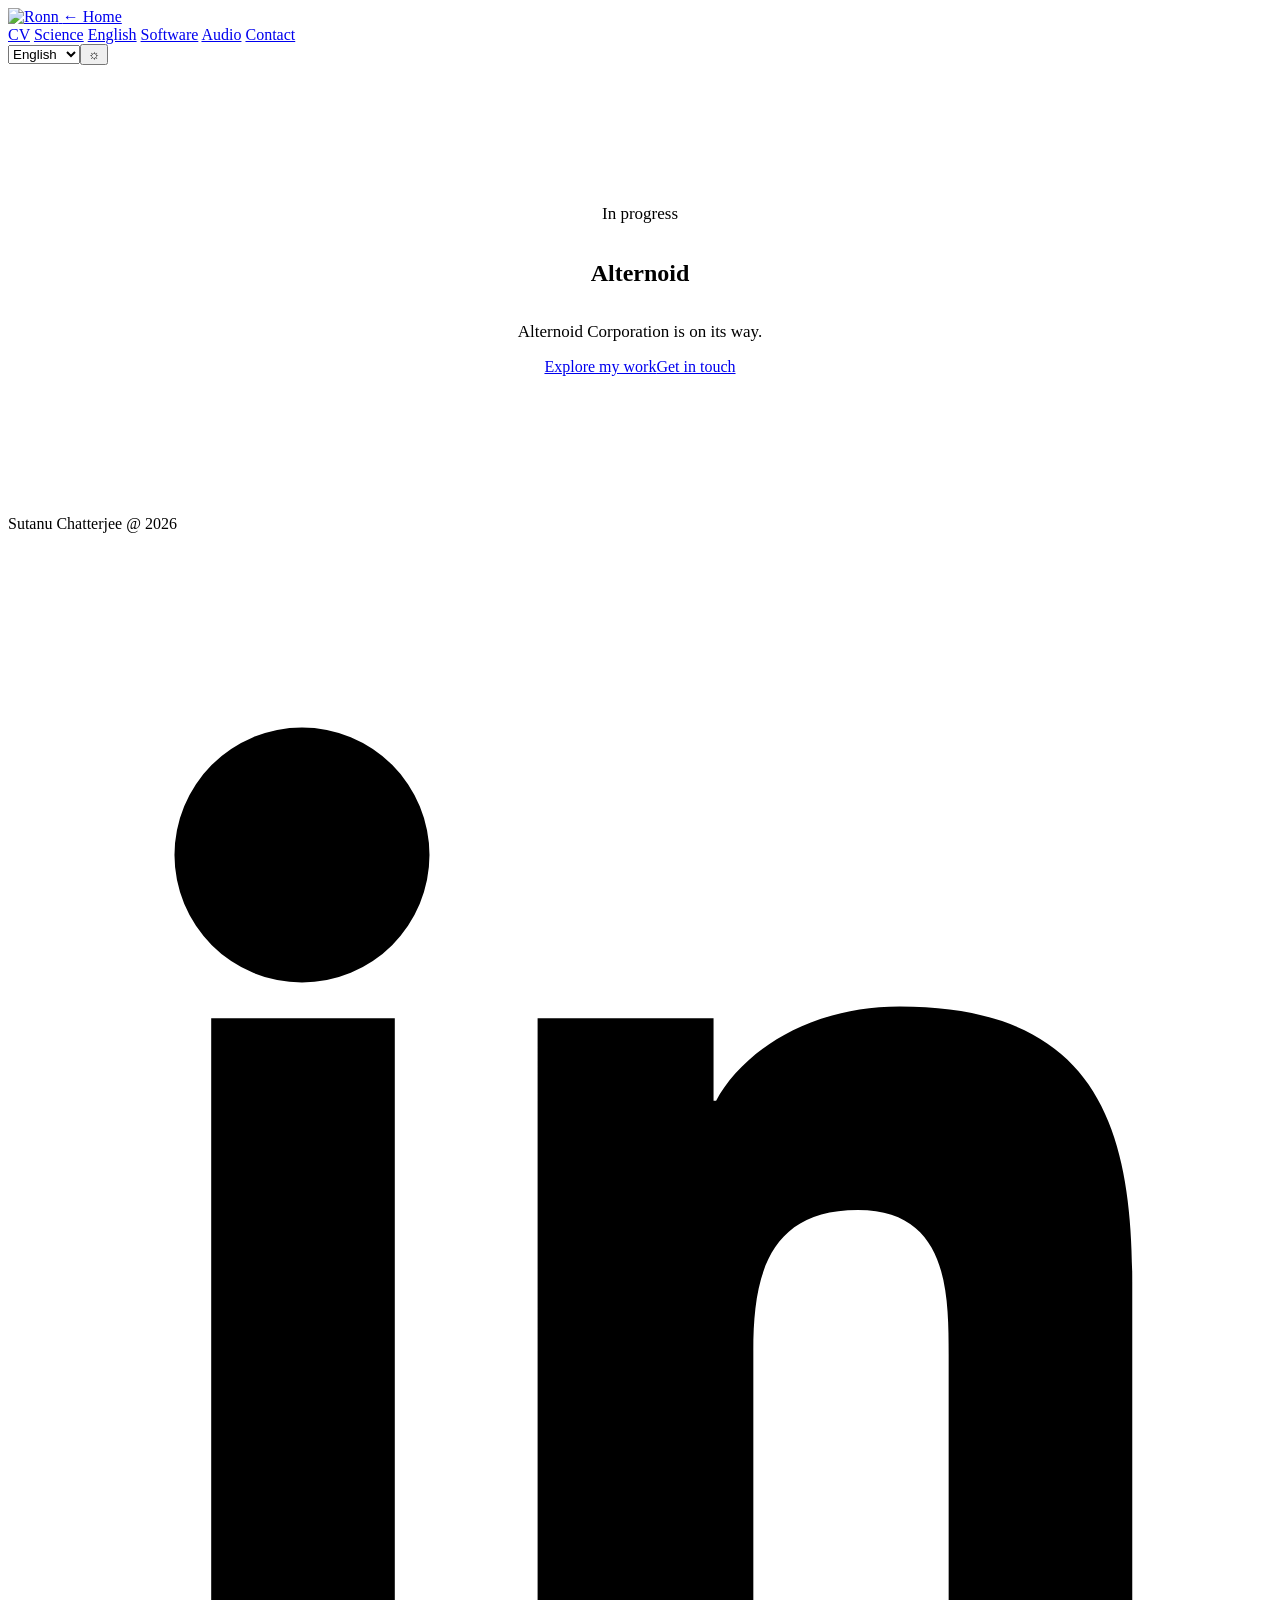
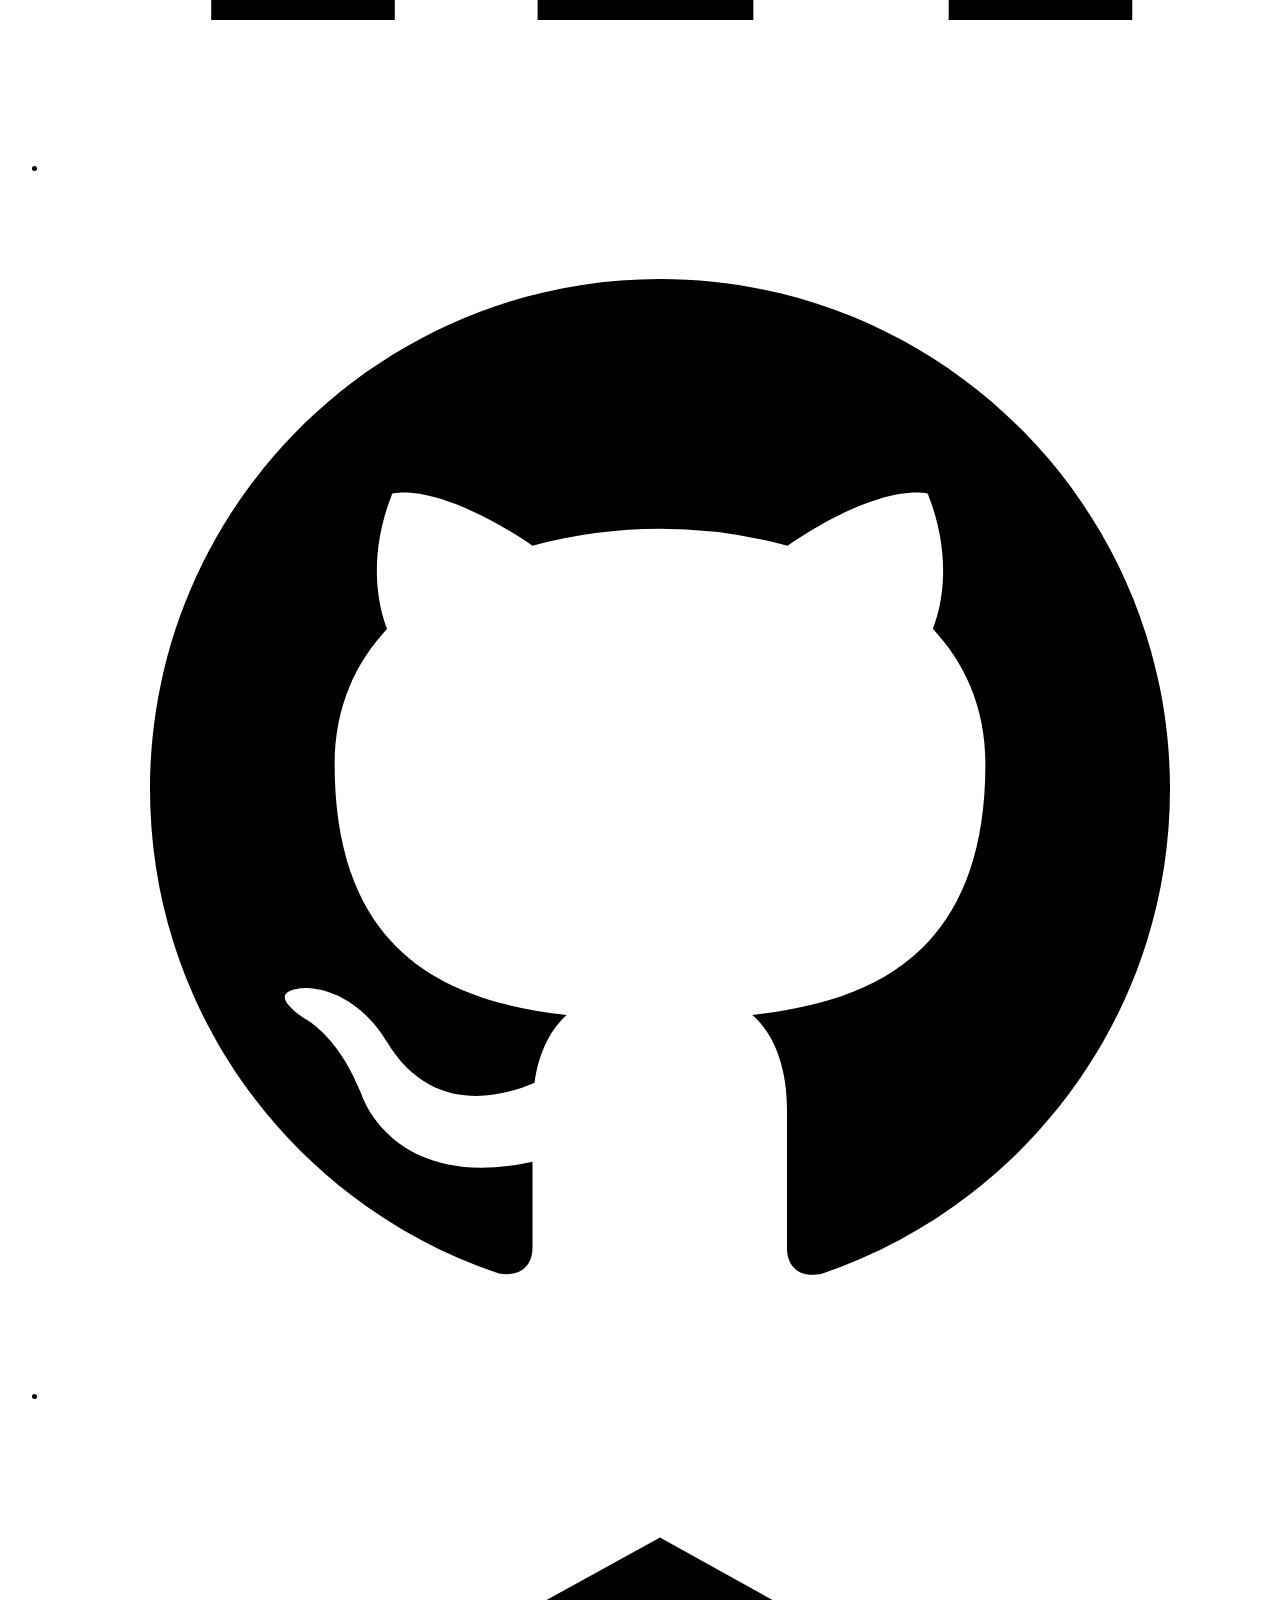
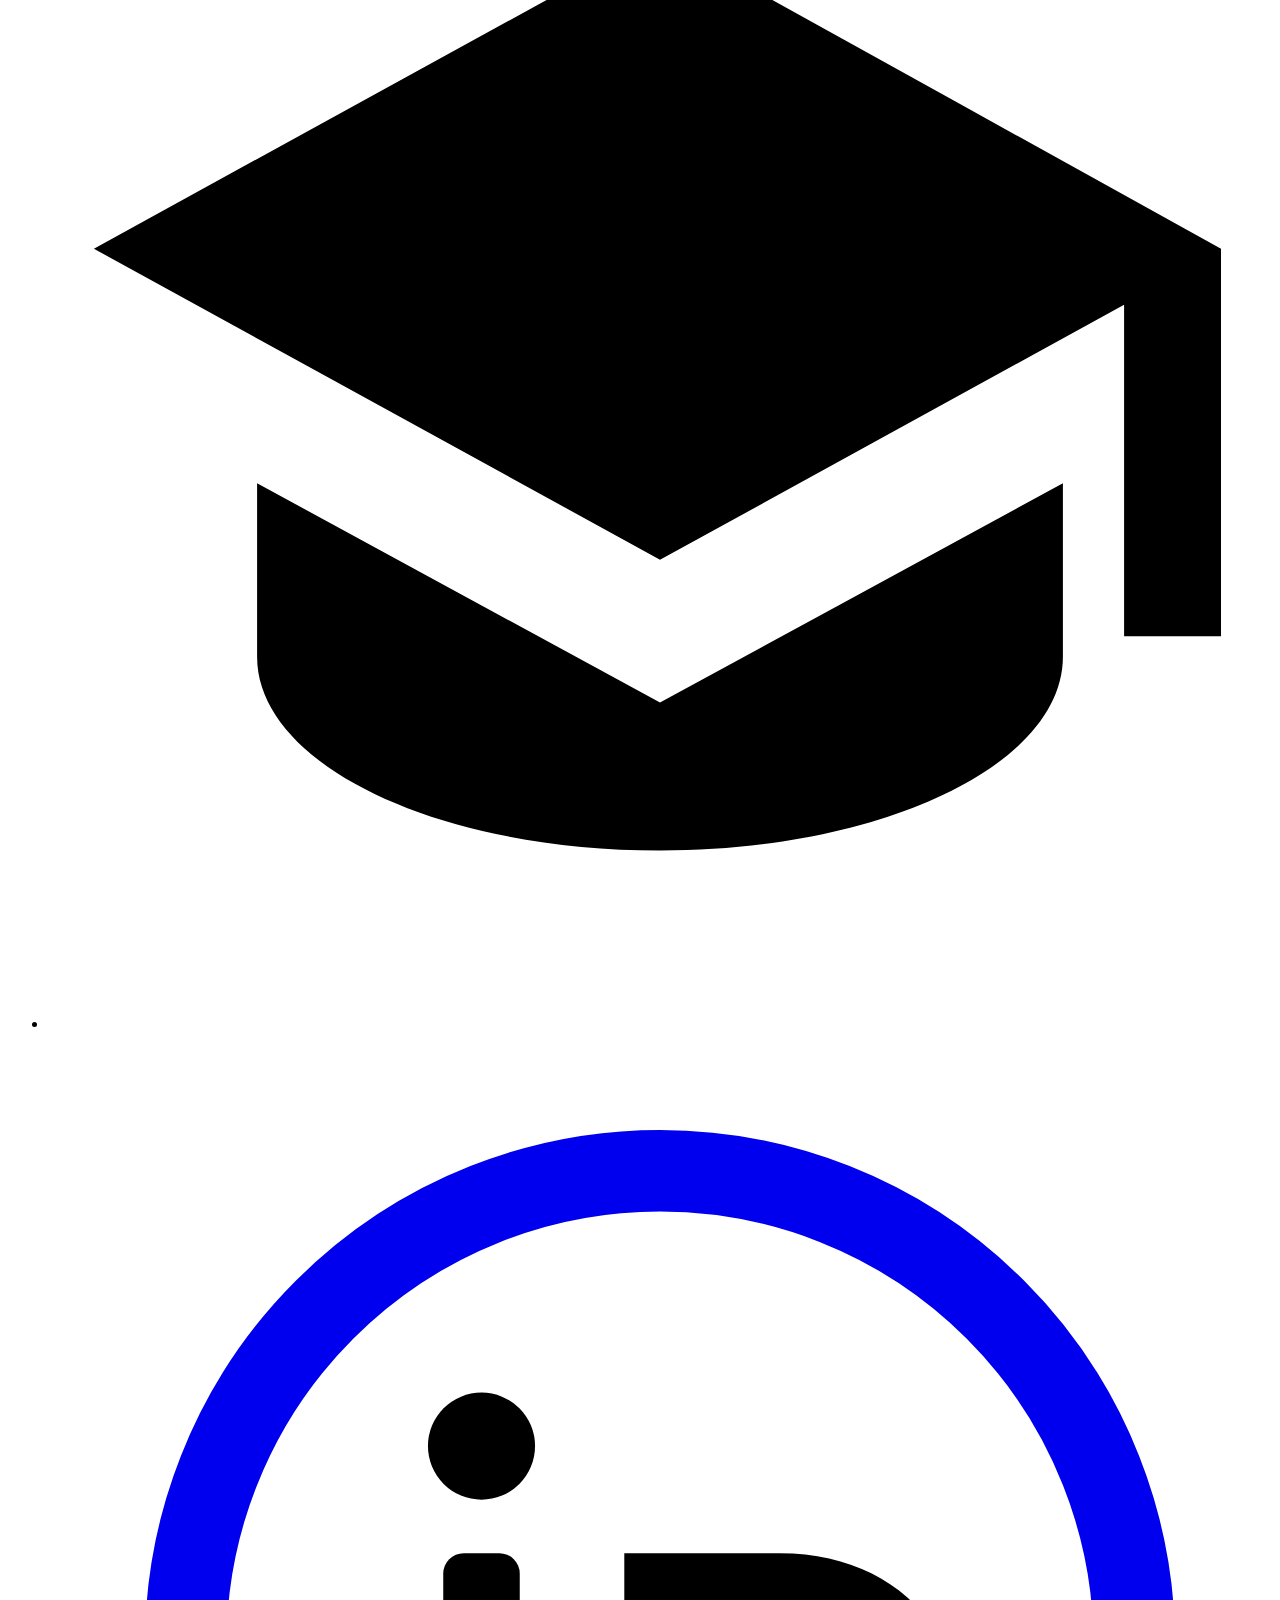
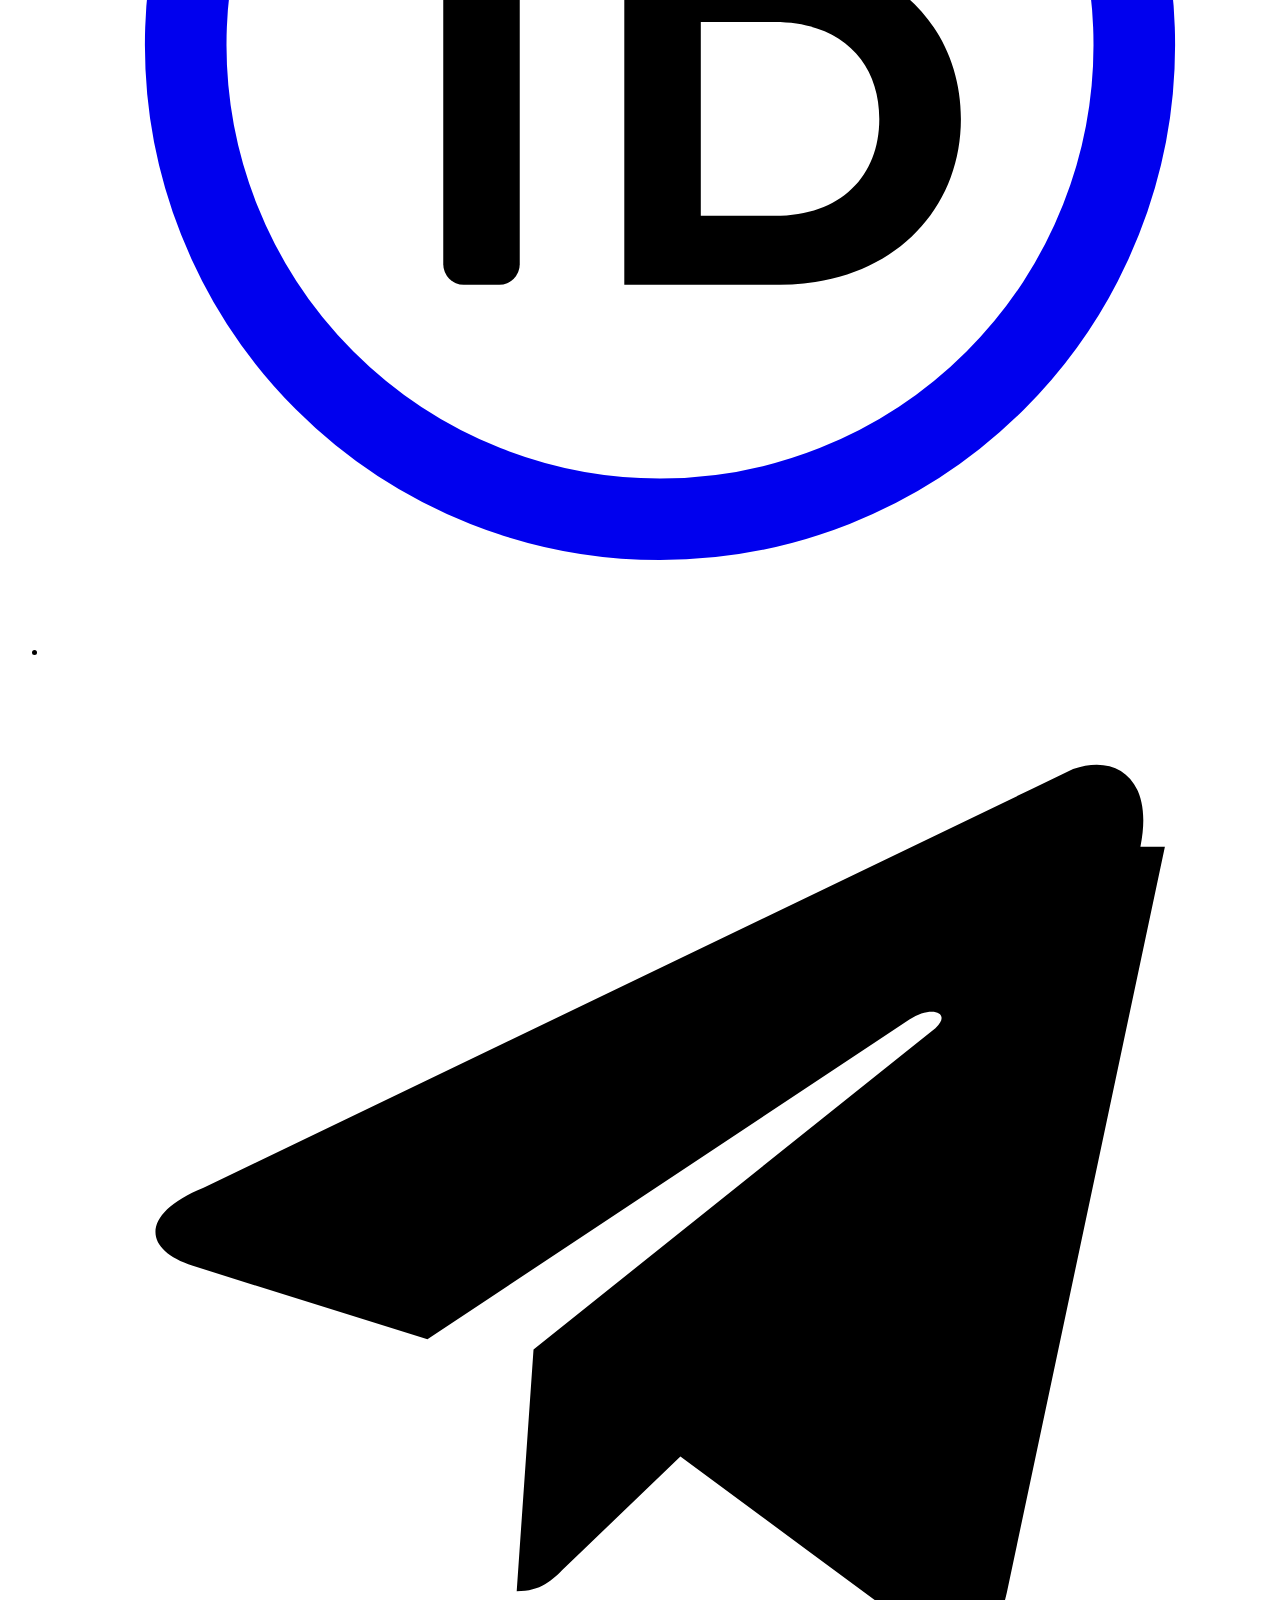
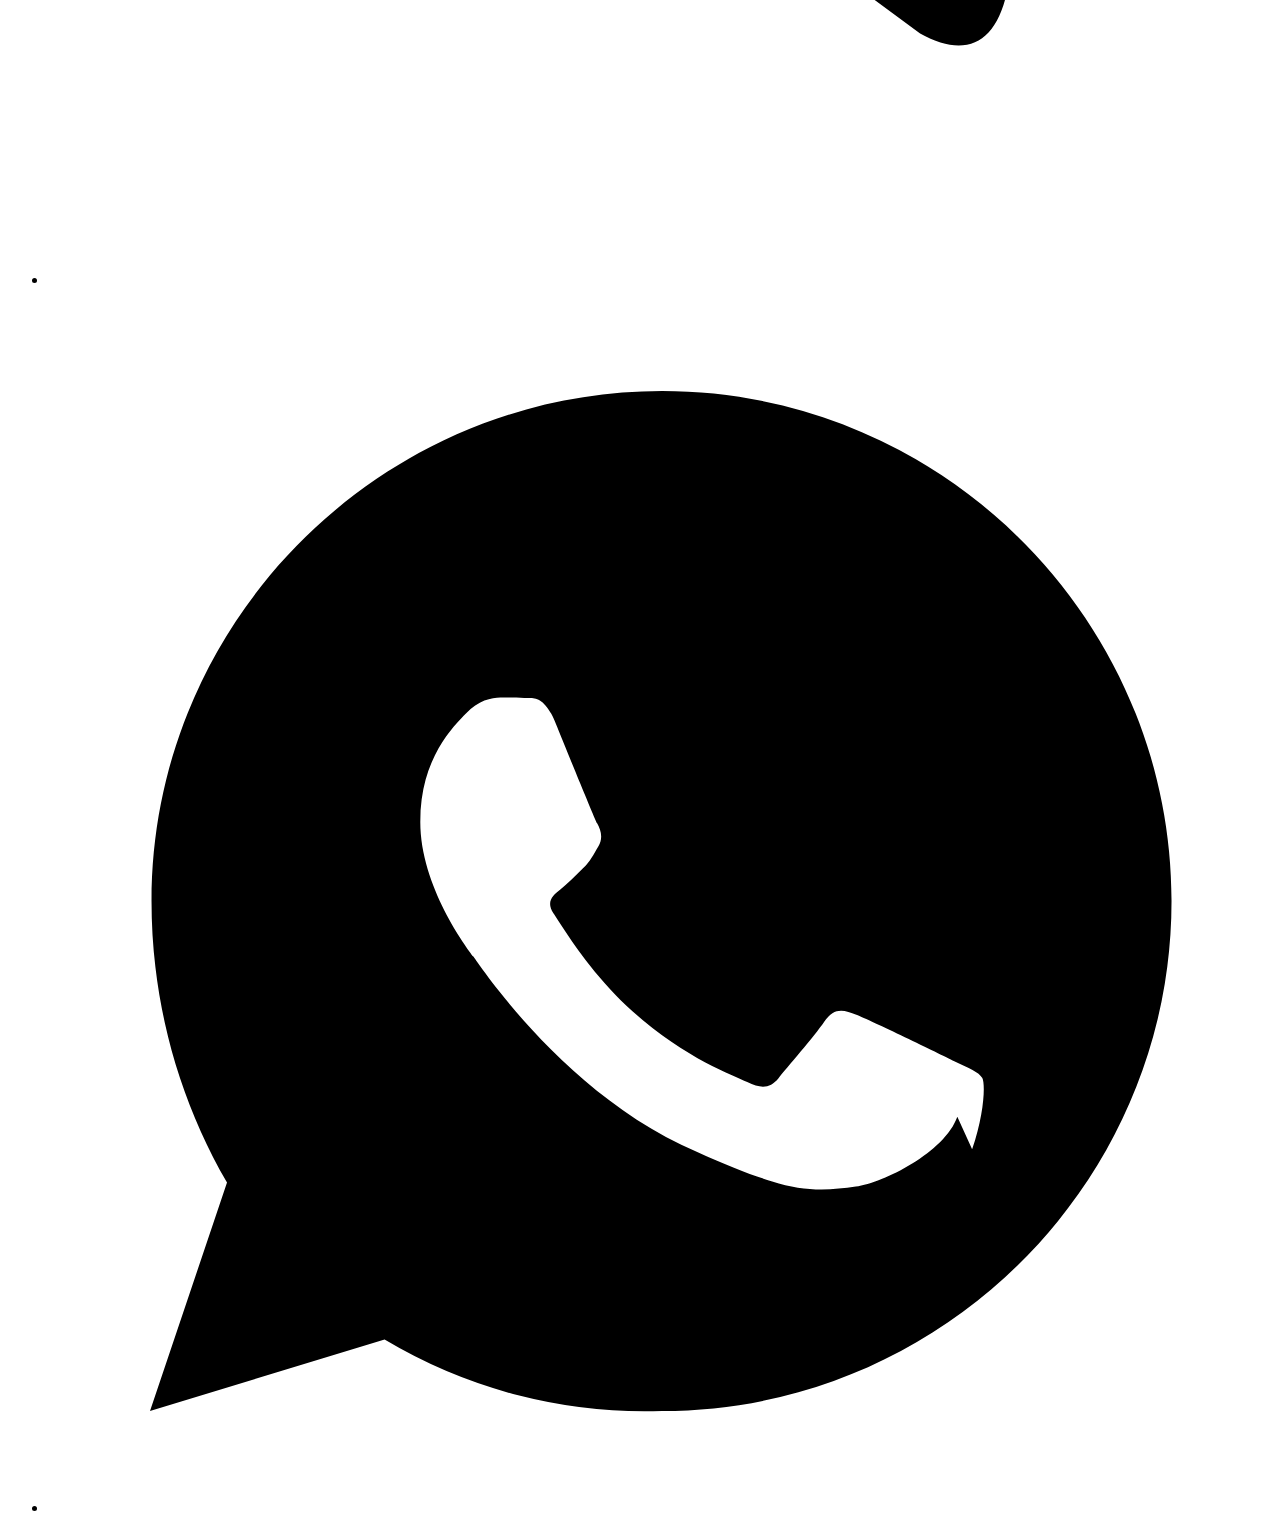
==== commit 38bddbda: "Polish responsive layouts and readability across all pages" ====
--- a/public/alternoid/index.html
+++ b/public/alternoid/index.html
@@ -43,7 +43,8 @@
 <link rel="stylesheet" href="/preferences.css?v=3">
 <link href="https://fonts.googleapis.com/css2?family=Cormorant+Garamond:ital,wght@0,500;0,600;1,500&amp;family=Noto+Serif+SC:wght@500;600&amp;display=swap" rel="stylesheet">
 <link rel="stylesheet" href="/typography.css?v=2">
-<link rel="stylesheet" href="/site-header.css?v=2">
+<link rel="stylesheet" href="/site-header.css?v=3">
+<link rel="stylesheet" href="/responsive-polish.css?v=1">
 </head>
 <body data-page="alternoid">
 
@@ -65,9 +66,11 @@
 
 <main class="wrap">
 
-  <section class="coming-soon">
-    <h2>Coming soon</h2>
+  <section class="coming-soon placeholder-panel" aria-labelledby="page-title">
+    <p class="eyebrow">In progress</p>
+    <h1 class="page-title" id="page-title">Alternoid</h1>
     <p>Alternoid Corporation is on its way.</p>
+    <div class="page-actions"><a class="btn btn--solid" href="/#selected-title">Explore my work</a><a class="btn" href="/contact/">Get in touch</a></div>
   </section>
 
 </main>
@@ -77,8 +80,8 @@
   <ul class="social" aria-label="Profiles and contact"><li><a href="https://www.linkedin.com/in/sutanuchatterjee/" aria-label="LinkedIn" data-label="LinkedIn" target="_blank" rel="noopener noreferrer"><svg viewBox="0 0 24 24" aria-hidden="true"><path d="M4.98 3.5a2.5 2.5 0 1 1 0 5 2.5 2.5 0 0 1 0-5zM3.2 9.2h3.6V21H3.2zM9.6 9.2h3.45v1.62h.05c.48-.9 1.75-1.85 3.6-1.85 3.85 0 4.56 2.35 4.56 5.4V21h-3.6v-5.2c0-1.24-.02-2.84-1.78-2.84-1.78 0-2.05 1.34-2.05 2.75V21H9.6z"/></svg></a></li><li><a href="https://github.com/ronnismad" aria-label="GitHub" data-label="GitHub" target="_blank" rel="noopener noreferrer"><svg viewBox="0 0 24 24" aria-hidden="true"><path d="M12 2C6.48 2 2 6.48 2 12c0 4.42 2.87 8.17 6.84 9.5.5.08.66-.23.66-.5v-1.69c-2.77.6-3.36-1.34-3.36-1.34-.46-1.16-1.11-1.47-1.11-1.47-.91-.62.07-.6.07-.6 1 .07 1.53 1.03 1.53 1.03.89 1.52 2.34 1.08 2.91.83.09-.65.35-1.08.63-1.33-2.22-.25-4.55-1.11-4.55-4.92 0-1.09.39-1.96 1.03-2.65-.1-.25-.45-1.27.1-2.65 0 0 .84-.27 2.75 1.02a9.57 9.57 0 0 1 5 0c1.91-1.29 2.75-1.02 2.75-1.02.55 1.38.2 2.4.1 2.65.64.69 1.03 1.56 1.03 2.65 0 3.82-2.34 4.67-4.57 4.92.36.31.68.92.68 1.85v2.73c0 .27.16.59.67.5C19.14 20.16 22 16.42 22 12c0-5.52-4.48-10-10-10z"/></svg></a></li><li><a href="https://scholar.google.com/citations?user=a1MbG9cAAAAJ&amp;hl=en" aria-label="Google Scholar" data-label="Google Scholar" target="_blank" rel="noopener noreferrer"><svg viewBox="0 0 24 24" aria-hidden="true"><path d="M12 2.6.9 8.7 12 14.8l9.1-5v6.5h1.9V8.7zM4.1 13.3v3.4c0 2.1 3.5 3.8 7.9 3.8s7.9-1.7 7.9-3.8v-3.4L12 17.6z"/></svg></a></li><li><a href="https://orcid.org/0000-0002-7888-5764" aria-label="ORCID" data-label="ORCID" target="_blank" rel="noopener noreferrer"><svg viewBox="0 0 24 24" aria-hidden="true"><circle cx="12" cy="12" r="9.3" fill="none" stroke="currentColor" stroke-width="1.6"/><circle cx="8.5" cy="8.1" r="1.05"/><rect x="7.75" y="10.2" width="1.5" height="6.5" rx=".4"/><path d="M11.3 10.2h3.05c2.15 0 3.55 1.42 3.55 3.25s-1.4 3.25-3.55 3.25H11.3zm1.5 1.35v3.8h1.45c1.3 0 2.05-.78 2.05-1.9s-.75-1.9-2.05-1.9z"/></svg></a></li><li><a href="https://t.me/ronnismad" aria-label="Telegram" data-label="Telegram" target="_blank" rel="noopener noreferrer"><svg viewBox="0 0 24 24" aria-hidden="true"><path d="M21.9 3.64l-3.1 14.63c-.23 1.03-.84 1.28-1.7.8l-4.7-3.47-2.27 2.18c-.25.25-.46.46-.94.46l.33-4.74L17.4 7.2c.33-.3-.07-.46-.51-.17L7.44 13.3l-4.6-1.44c-1-.32-1.02-1.03.21-1.53L20.1 2.12c.85-.31 1.59.2 1.32 1.52z"/></svg></a></li><li><a href="https://wa.me/919735939889" aria-label="WhatsApp" data-label="WhatsApp" target="_blank" rel="noopener noreferrer"><svg viewBox="0 0 24 24" aria-hidden="true"><path d="M12.04 2C6.54 2 2.03 6.5 2.03 12c0 1.95.51 3.84 1.48 5.52L2 22l4.6-1.4A9.94 9.94 0 0 0 12.04 22c5.5 0 9.99-4.5 9.99-10S17.54 2 12.04 2zm5.79 14.23c-.25.7-1.44 1.29-1.99 1.37-.53.08-1.03.1-1.64-.1-.38-.12-.86-.3-1.47-.58-2.58-1.1-4.26-3.66-4.39-3.83-.13-.17-1.04-1.38-1.04-2.64 0-1.26.66-1.88.9-2.13.23-.25.5-.31.67-.31.16 0 .33 0 .47.01.17 0 .38-.06.6.46.22.54.76 1.86.83 2 .07.13.12.28.02.45-.1.17-.15.28-.3.43-.15.15-.31.31-.45.42-.14.11-.28.23-.13.46.16.23.72 1.19 1.55 1.92 1.07.95 1.97 1.25 2.25 1.39.28.14.45.12.61-.07.16-.2.71-.83.9-1.11.19-.29.38-.24.63-.14.26.1 1.64.77 1.92.91.29.14.48.21.55.33.06.12.04.7-.2 1.4z"/></svg></a></li></ul>
 </footer>
 
-<script src="/locale-data.js?v=8" defer></script>
+<script src="/locale-data.js?v=11" defer></script>
 <script src="/preferences.js?v=3" defer></script>
-<script src="/site-header.js?v=1" defer></script>
+<script src="/site-header.js?v=2" defer></script>
 </body>
 </html>
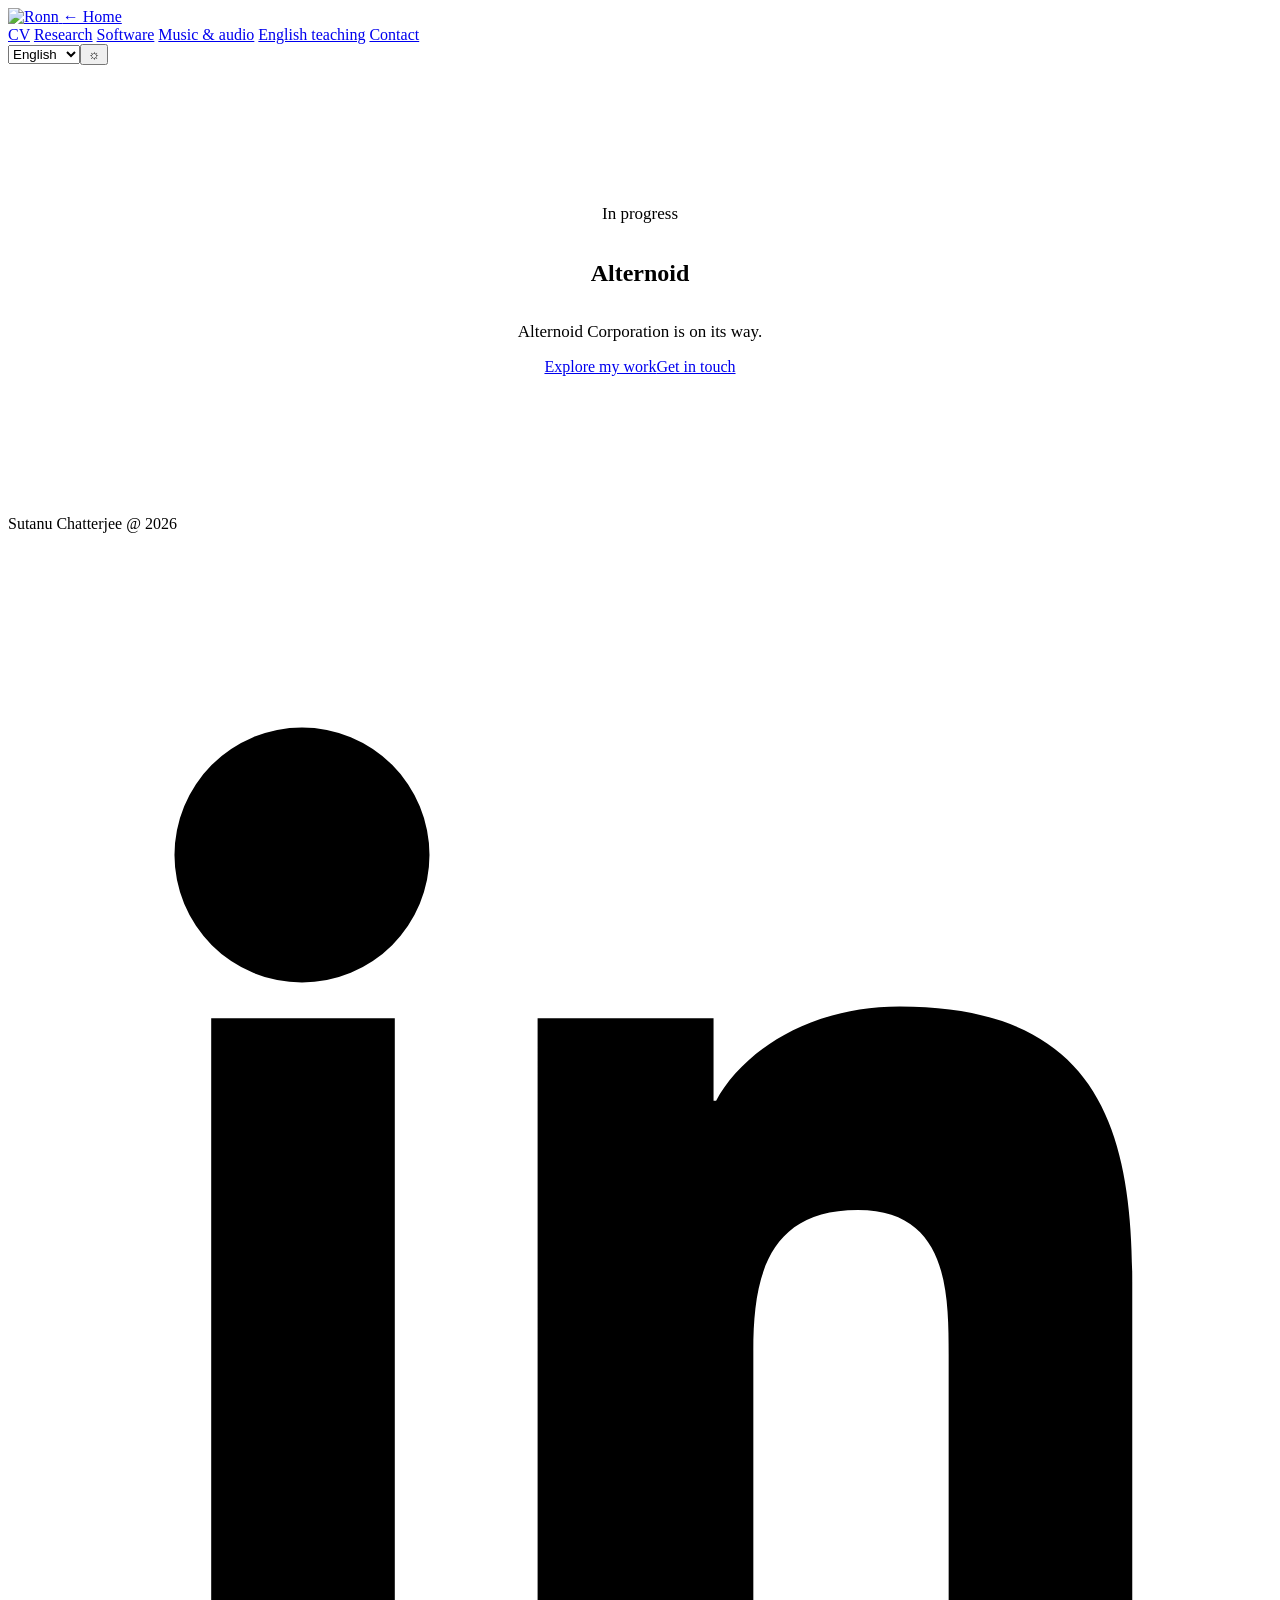
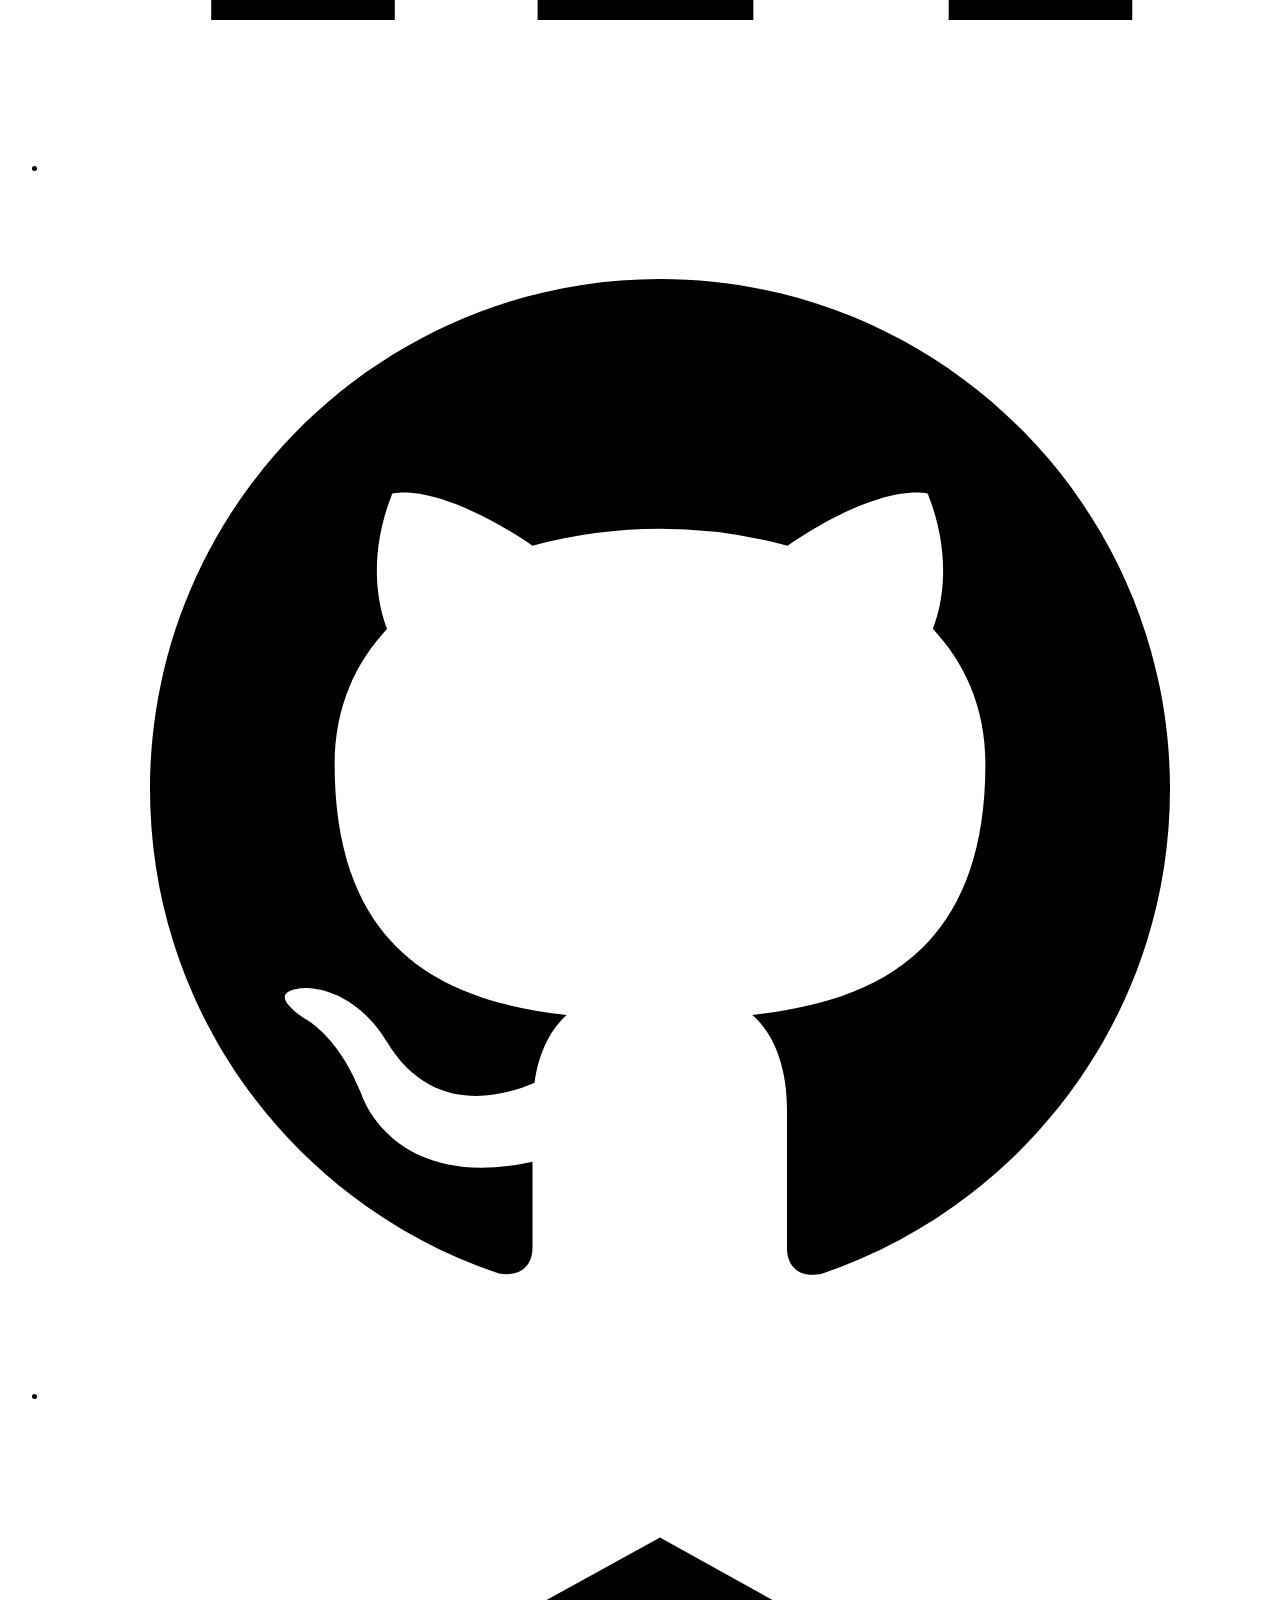
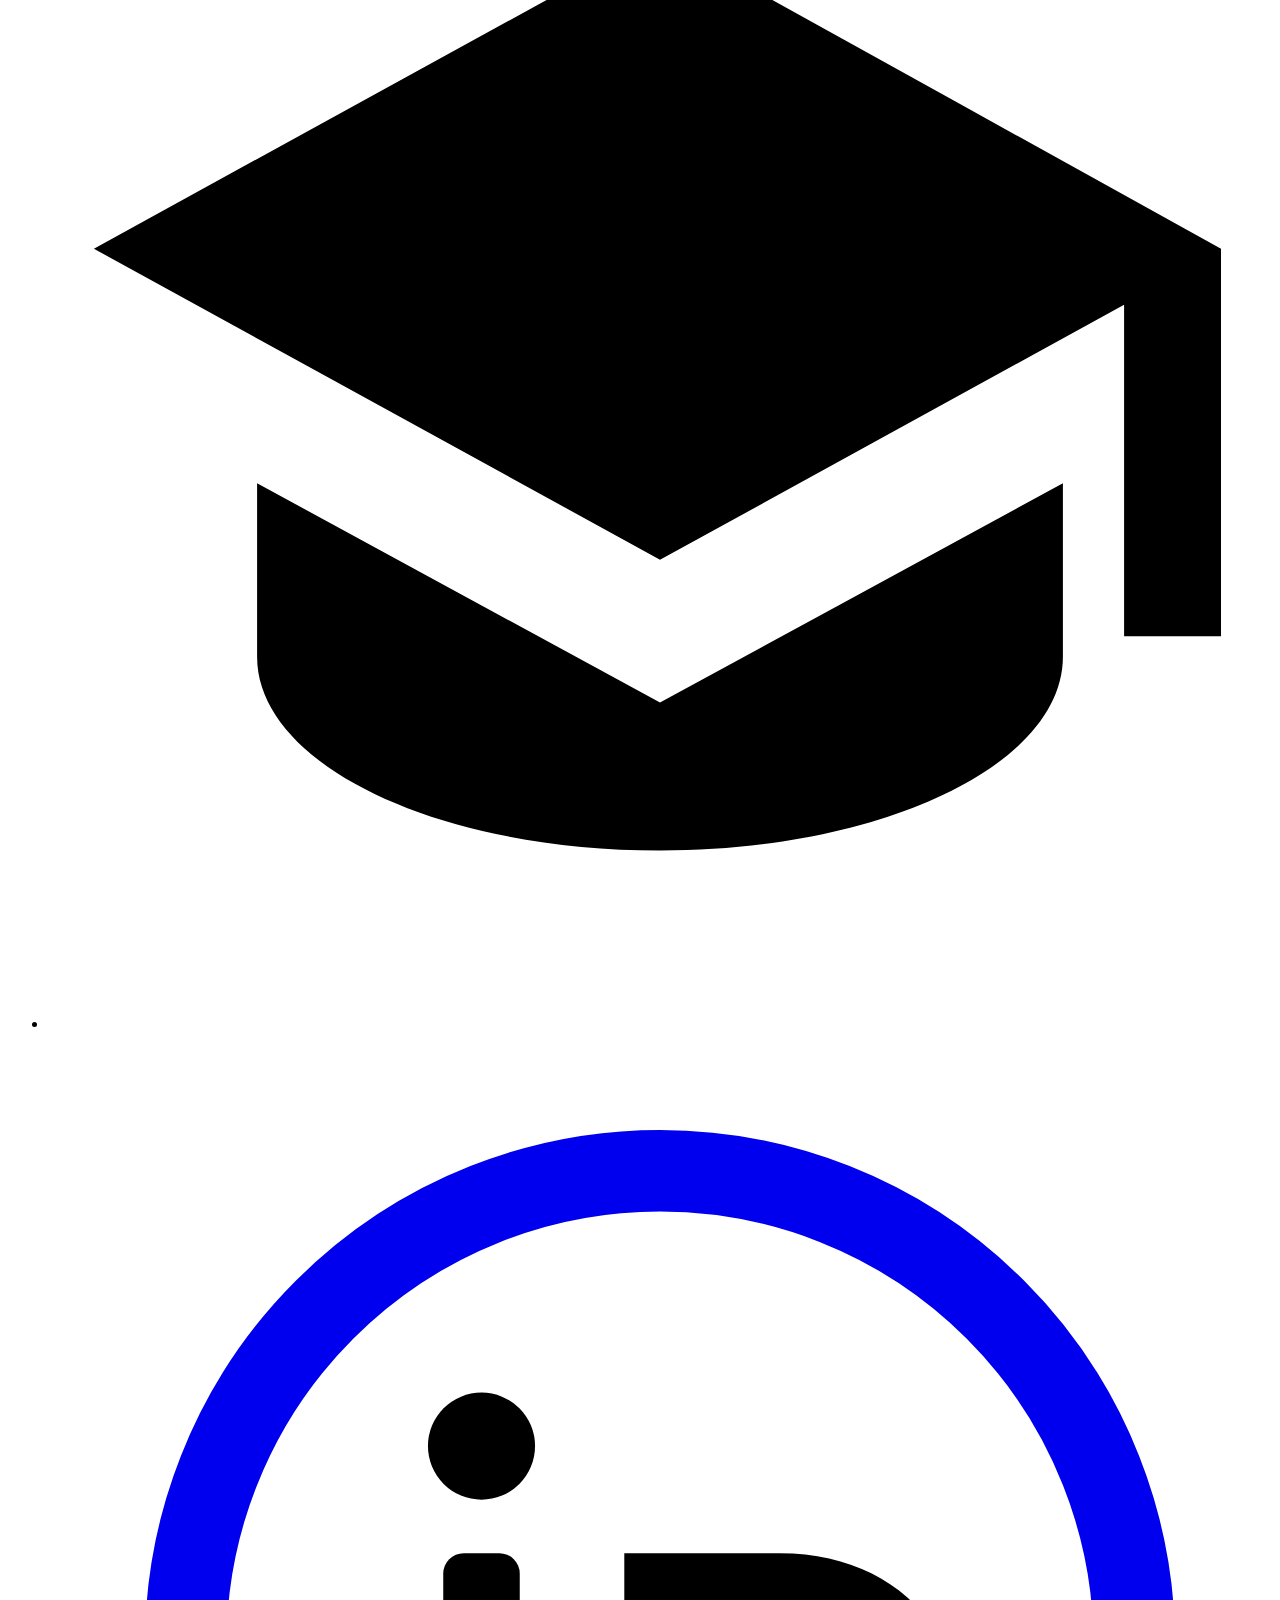
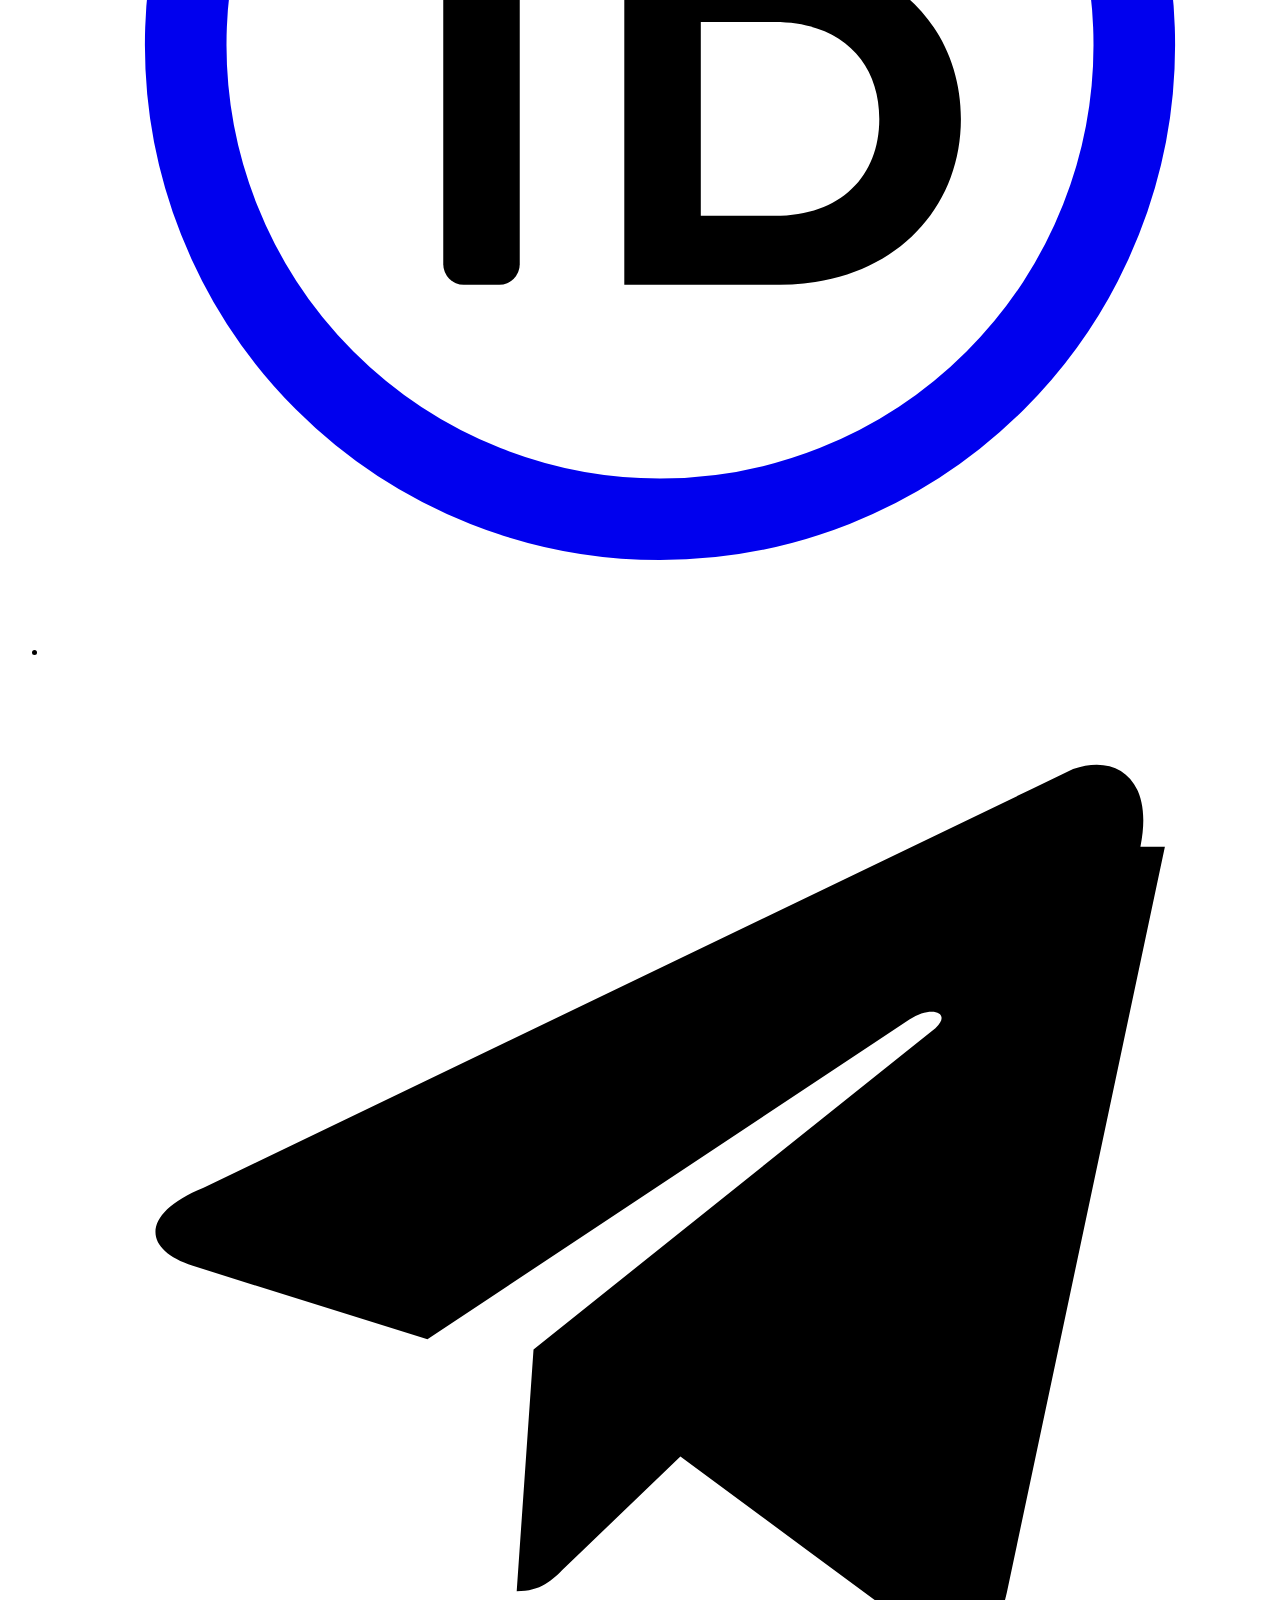
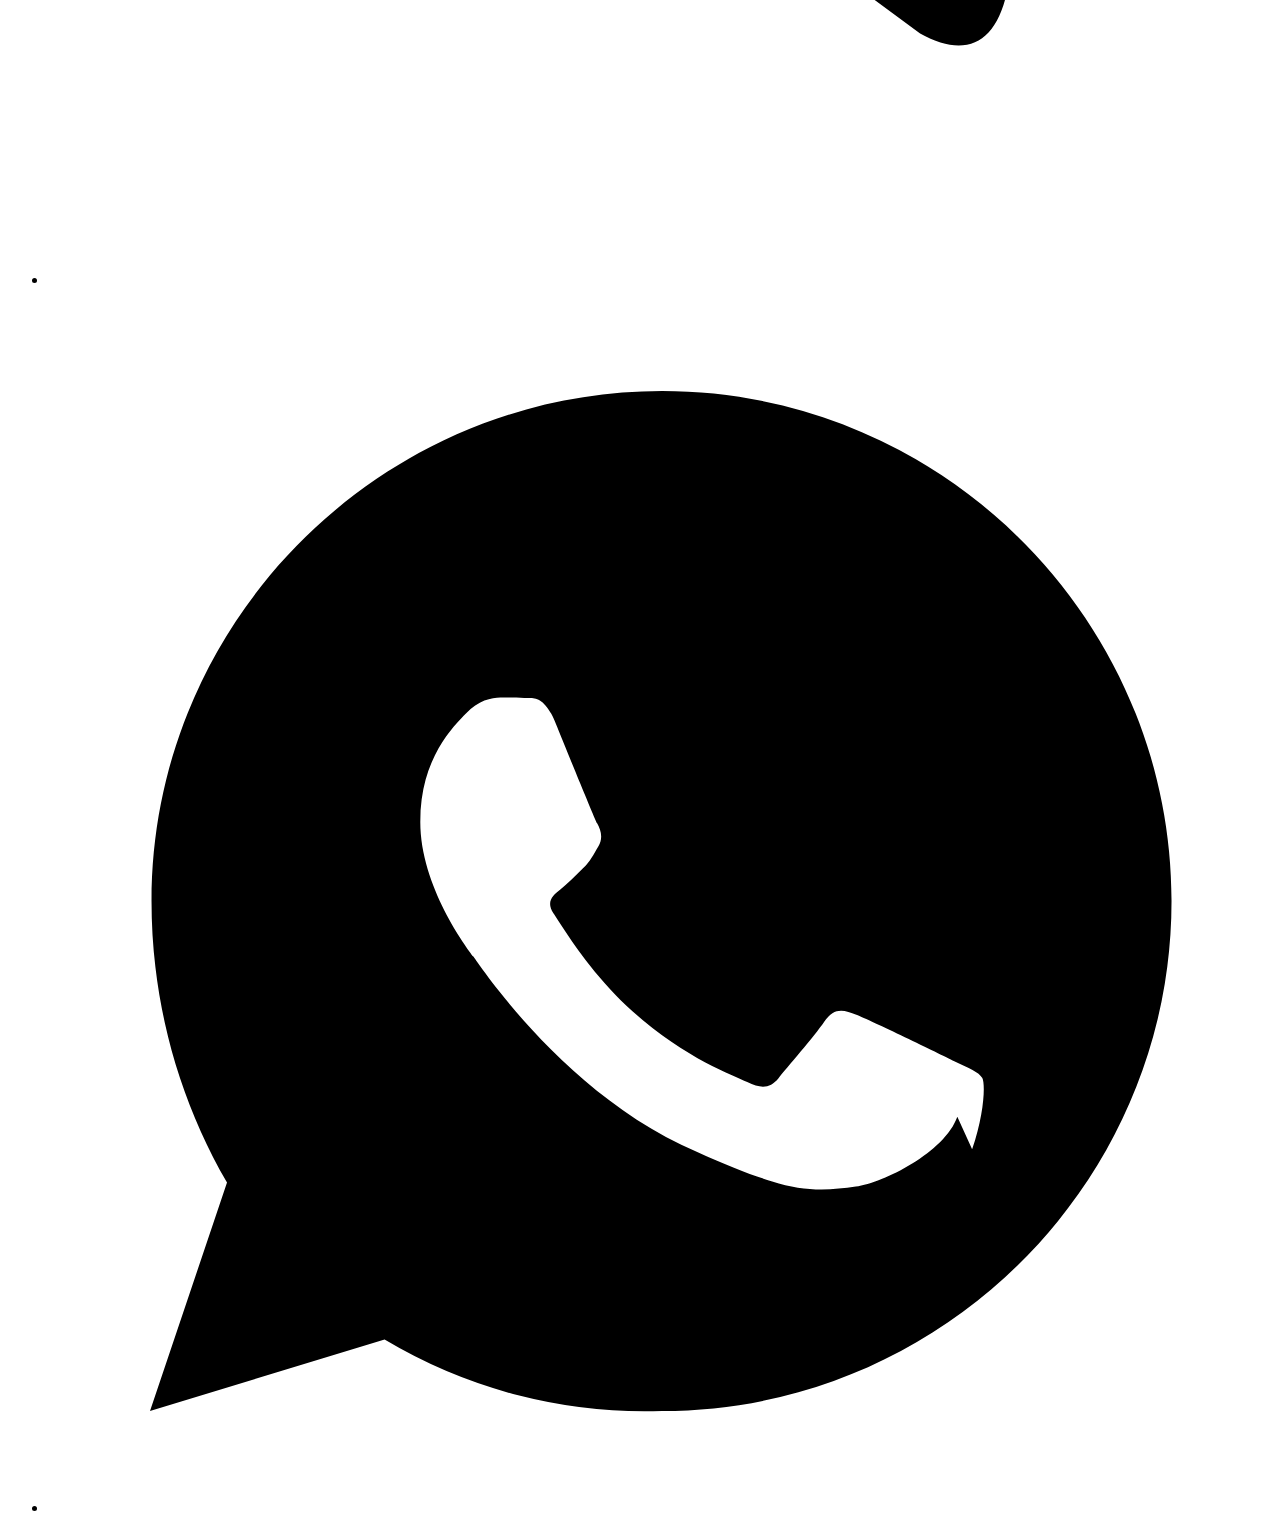
==== commit 6d89f9f2: "Give hiring teams a clear path through all four disciplines" ====
--- a/public/alternoid/index.html
+++ b/public/alternoid/index.html
@@ -43,7 +43,7 @@
 <link rel="stylesheet" href="/preferences.css?v=3">
 <link href="https://fonts.googleapis.com/css2?family=Cormorant+Garamond:ital,wght@0,500;0,600;1,500&amp;family=Noto+Serif+SC:wght@500;600&amp;display=swap" rel="stylesheet">
 <link rel="stylesheet" href="/typography.css?v=2">
-<link rel="stylesheet" href="/site-header.css?v=3">
+<link rel="stylesheet" href="/site-header.css?v=20261119">
 <link rel="stylesheet" href="/responsive-polish.css?v=1">
 </head>
 <body data-page="alternoid">
@@ -53,13 +53,13 @@
     <img class="header-logo" src="/img/ronn-wordmark.png" width="798" height="212" alt="Ronn">
     <span class="wordmark-home">← Home</span>
   </a>
-  <nav class="nav">
-        <a href="/cv">CV</a>
-        <a href="/science">Science</a>
-        <a href="/english">English</a>
-        <a href="/software">Software</a>
-        <a href="/audio">Audio</a>
-        <a href="/contact">Contact</a>
+  <nav class="nav" aria-label="Main navigation">
+    <a href="/cv/">CV</a>
+    <a href="/science/">Research</a>
+    <a href="/software/">Software</a>
+    <a href="/audio/">Music &amp; audio</a>
+    <a href="/english/">English teaching</a>
+    <a href="/contact/">Contact</a>
   </nav>
 <div class="site-preferences" role="group" aria-label="Appearance and language" translate="no"><select aria-label="Site language"><option value="en">English</option><option value="ru">Русский</option><option value="zh">中文</option></select><button type="button" aria-label="Switch to light mode" aria-pressed="false" title="Switch to light mode"><span data-theme-icon aria-hidden="true">☼</span></button></div>
 </header>
@@ -80,7 +80,7 @@
   <ul class="social" aria-label="Profiles and contact"><li><a href="https://www.linkedin.com/in/sutanuchatterjee/" aria-label="LinkedIn" data-label="LinkedIn" target="_blank" rel="noopener noreferrer"><svg viewBox="0 0 24 24" aria-hidden="true"><path d="M4.98 3.5a2.5 2.5 0 1 1 0 5 2.5 2.5 0 0 1 0-5zM3.2 9.2h3.6V21H3.2zM9.6 9.2h3.45v1.62h.05c.48-.9 1.75-1.85 3.6-1.85 3.85 0 4.56 2.35 4.56 5.4V21h-3.6v-5.2c0-1.24-.02-2.84-1.78-2.84-1.78 0-2.05 1.34-2.05 2.75V21H9.6z"/></svg></a></li><li><a href="https://github.com/ronnismad" aria-label="GitHub" data-label="GitHub" target="_blank" rel="noopener noreferrer"><svg viewBox="0 0 24 24" aria-hidden="true"><path d="M12 2C6.48 2 2 6.48 2 12c0 4.42 2.87 8.17 6.84 9.5.5.08.66-.23.66-.5v-1.69c-2.77.6-3.36-1.34-3.36-1.34-.46-1.16-1.11-1.47-1.11-1.47-.91-.62.07-.6.07-.6 1 .07 1.53 1.03 1.53 1.03.89 1.52 2.34 1.08 2.91.83.09-.65.35-1.08.63-1.33-2.22-.25-4.55-1.11-4.55-4.92 0-1.09.39-1.96 1.03-2.65-.1-.25-.45-1.27.1-2.65 0 0 .84-.27 2.75 1.02a9.57 9.57 0 0 1 5 0c1.91-1.29 2.75-1.02 2.75-1.02.55 1.38.2 2.4.1 2.65.64.69 1.03 1.56 1.03 2.65 0 3.82-2.34 4.67-4.57 4.92.36.31.68.92.68 1.85v2.73c0 .27.16.59.67.5C19.14 20.16 22 16.42 22 12c0-5.52-4.48-10-10-10z"/></svg></a></li><li><a href="https://scholar.google.com/citations?user=a1MbG9cAAAAJ&amp;hl=en" aria-label="Google Scholar" data-label="Google Scholar" target="_blank" rel="noopener noreferrer"><svg viewBox="0 0 24 24" aria-hidden="true"><path d="M12 2.6.9 8.7 12 14.8l9.1-5v6.5h1.9V8.7zM4.1 13.3v3.4c0 2.1 3.5 3.8 7.9 3.8s7.9-1.7 7.9-3.8v-3.4L12 17.6z"/></svg></a></li><li><a href="https://orcid.org/0000-0002-7888-5764" aria-label="ORCID" data-label="ORCID" target="_blank" rel="noopener noreferrer"><svg viewBox="0 0 24 24" aria-hidden="true"><circle cx="12" cy="12" r="9.3" fill="none" stroke="currentColor" stroke-width="1.6"/><circle cx="8.5" cy="8.1" r="1.05"/><rect x="7.75" y="10.2" width="1.5" height="6.5" rx=".4"/><path d="M11.3 10.2h3.05c2.15 0 3.55 1.42 3.55 3.25s-1.4 3.25-3.55 3.25H11.3zm1.5 1.35v3.8h1.45c1.3 0 2.05-.78 2.05-1.9s-.75-1.9-2.05-1.9z"/></svg></a></li><li><a href="https://t.me/ronnismad" aria-label="Telegram" data-label="Telegram" target="_blank" rel="noopener noreferrer"><svg viewBox="0 0 24 24" aria-hidden="true"><path d="M21.9 3.64l-3.1 14.63c-.23 1.03-.84 1.28-1.7.8l-4.7-3.47-2.27 2.18c-.25.25-.46.46-.94.46l.33-4.74L17.4 7.2c.33-.3-.07-.46-.51-.17L7.44 13.3l-4.6-1.44c-1-.32-1.02-1.03.21-1.53L20.1 2.12c.85-.31 1.59.2 1.32 1.52z"/></svg></a></li><li><a href="https://wa.me/919735939889" aria-label="WhatsApp" data-label="WhatsApp" target="_blank" rel="noopener noreferrer"><svg viewBox="0 0 24 24" aria-hidden="true"><path d="M12.04 2C6.54 2 2.03 6.5 2.03 12c0 1.95.51 3.84 1.48 5.52L2 22l4.6-1.4A9.94 9.94 0 0 0 12.04 22c5.5 0 9.99-4.5 9.99-10S17.54 2 12.04 2zm5.79 14.23c-.25.7-1.44 1.29-1.99 1.37-.53.08-1.03.1-1.64-.1-.38-.12-.86-.3-1.47-.58-2.58-1.1-4.26-3.66-4.39-3.83-.13-.17-1.04-1.38-1.04-2.64 0-1.26.66-1.88.9-2.13.23-.25.5-.31.67-.31.16 0 .33 0 .47.01.17 0 .38-.06.6.46.22.54.76 1.86.83 2 .07.13.12.28.02.45-.1.17-.15.28-.3.43-.15.15-.31.31-.45.42-.14.11-.28.23-.13.46.16.23.72 1.19 1.55 1.92 1.07.95 1.97 1.25 2.25 1.39.28.14.45.12.61-.07.16-.2.71-.83.9-1.11.19-.29.38-.24.63-.14.26.1 1.64.77 1.92.91.29.14.48.21.55.33.06.12.04.7-.2 1.4z"/></svg></a></li></ul>
 </footer>
 
-<script src="/locale-data.js?v=11" defer></script>
+<script src="/locale-data.js?v=20261119" defer></script>
 <script src="/preferences.js?v=3" defer></script>
 <script src="/site-header.js?v=2" defer></script>
 </body>
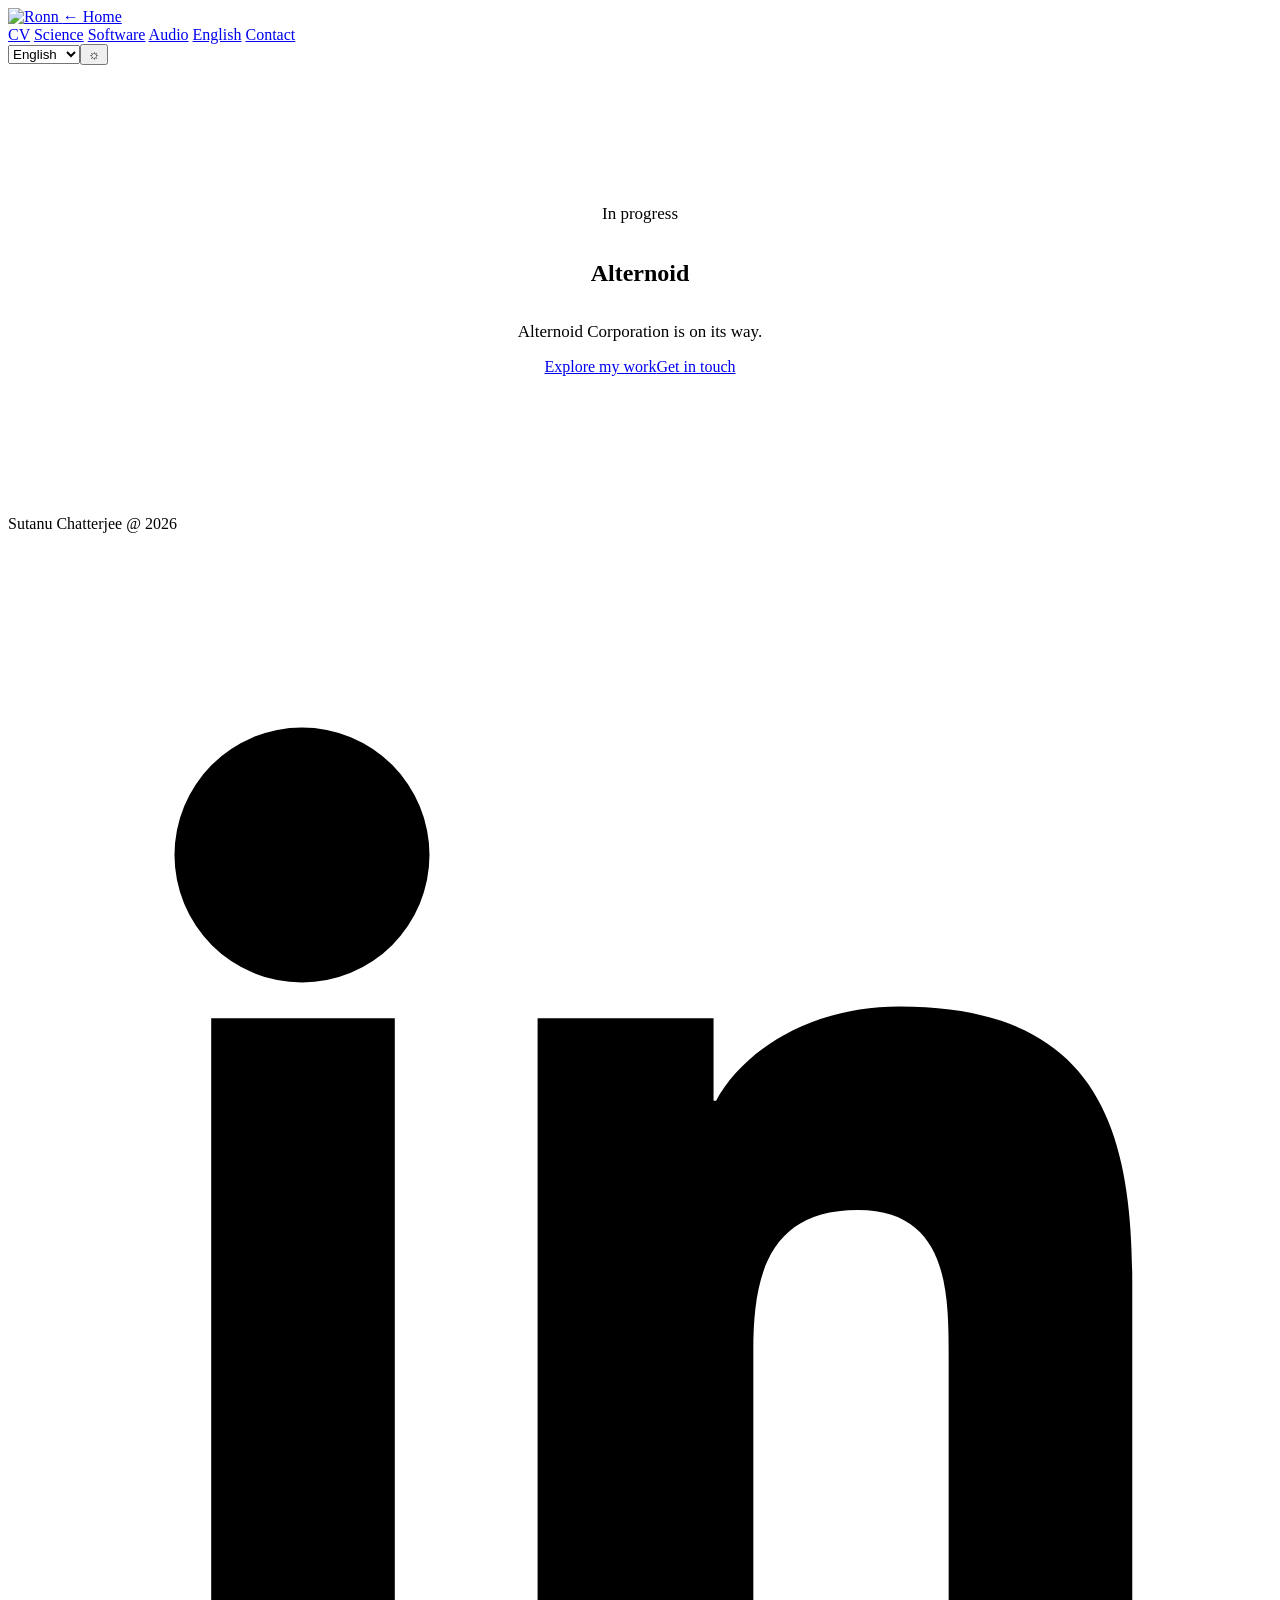
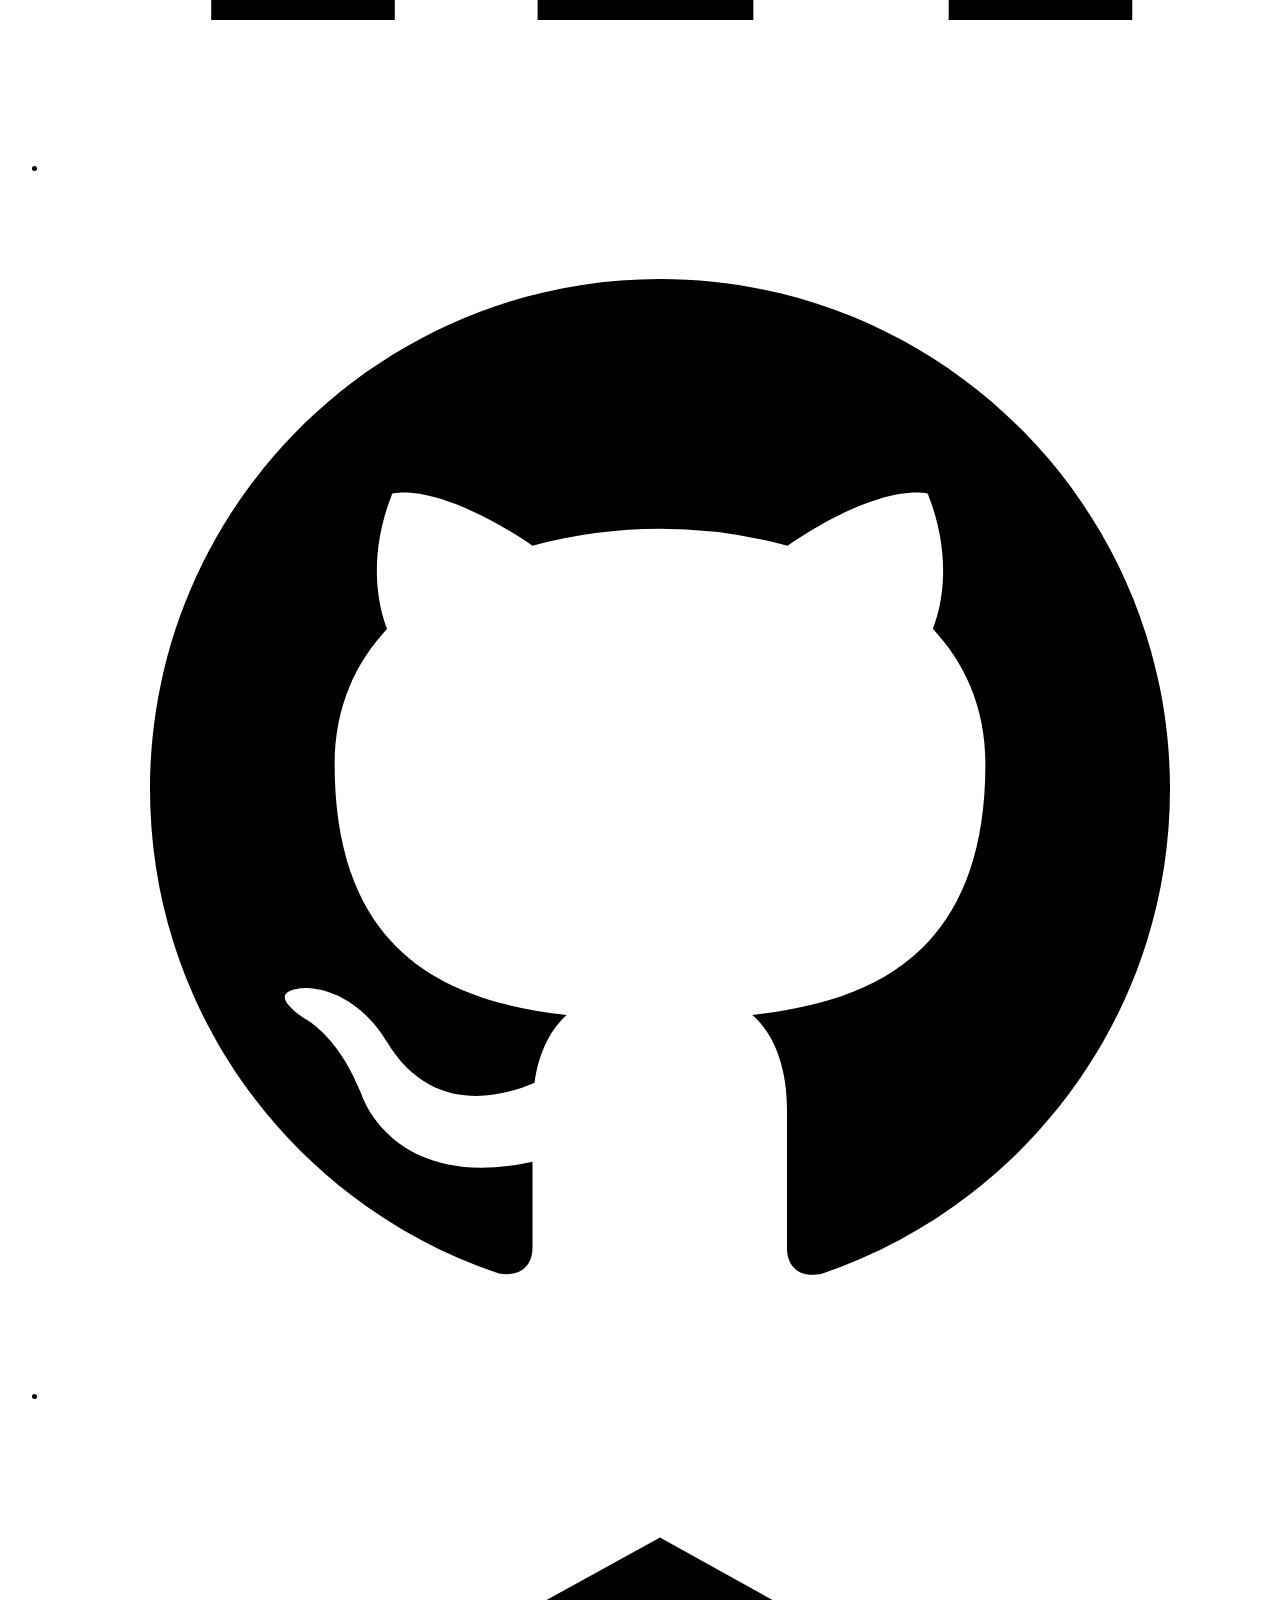
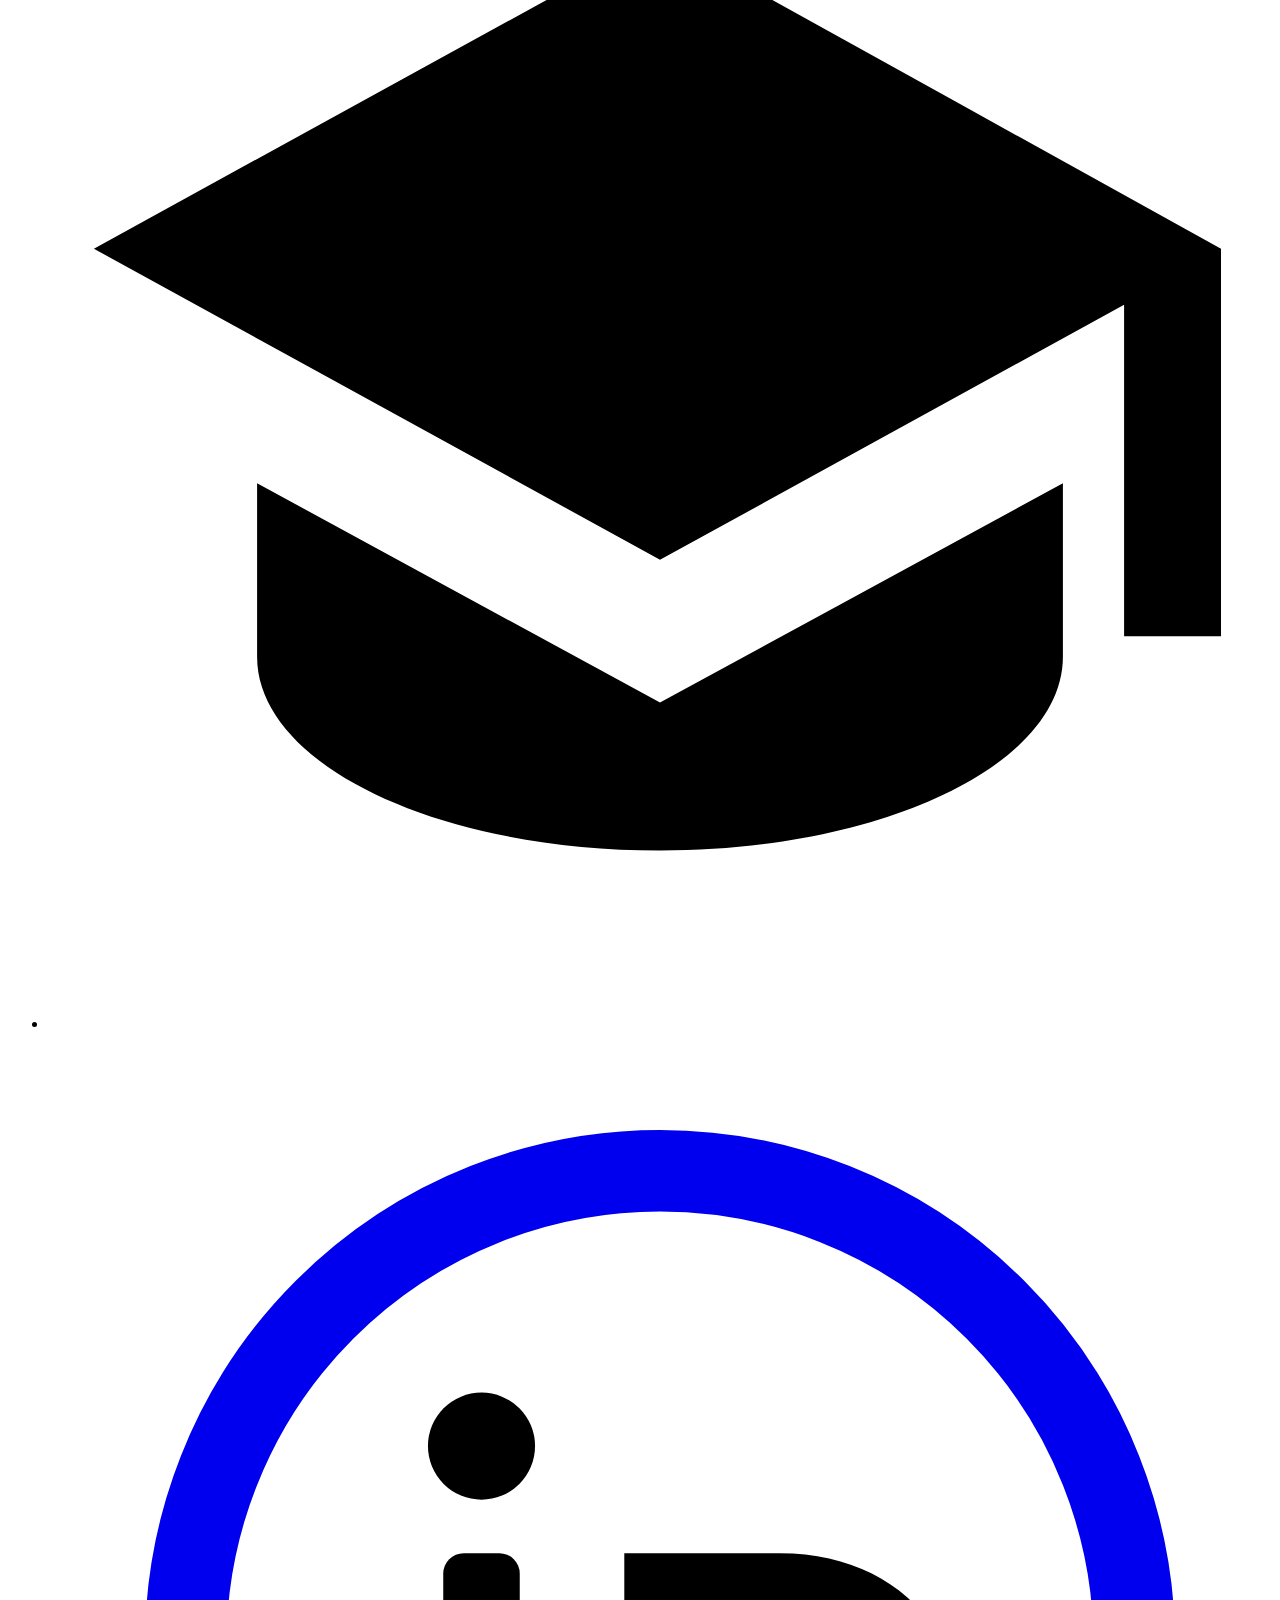
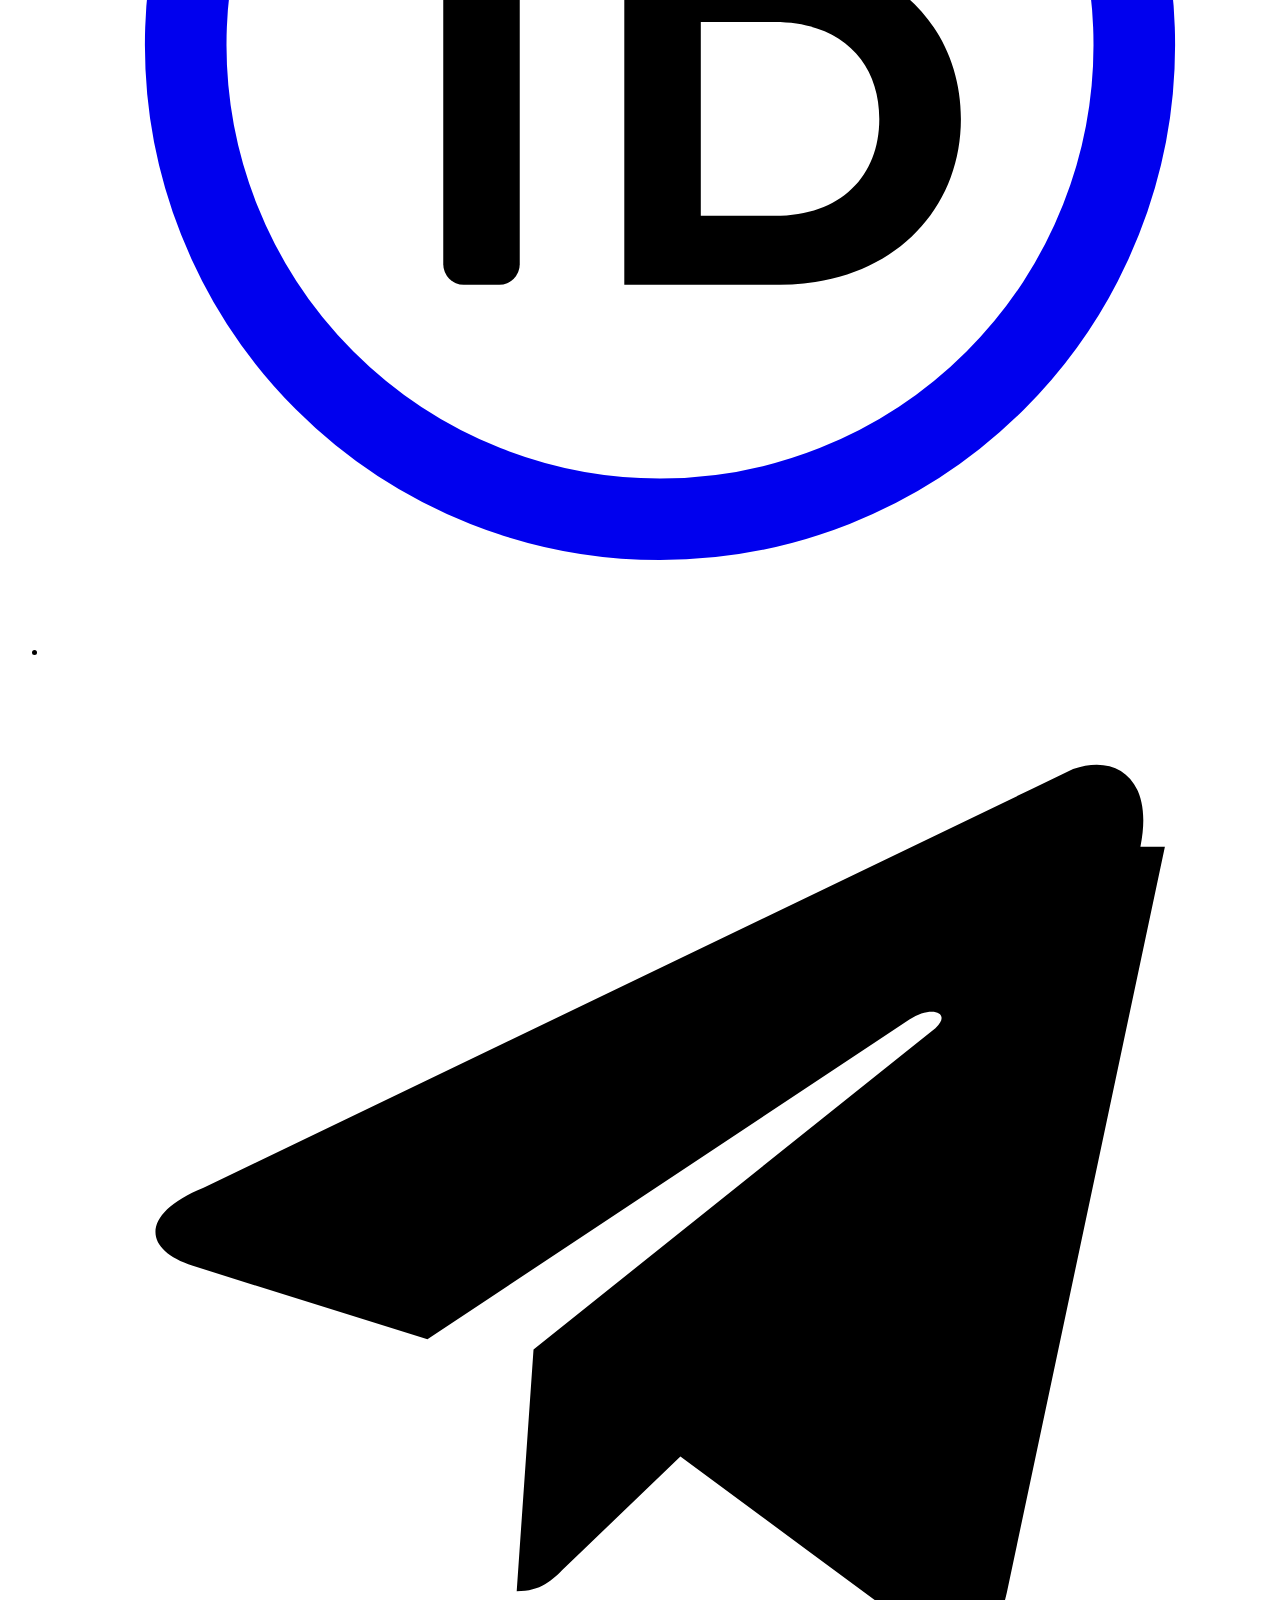
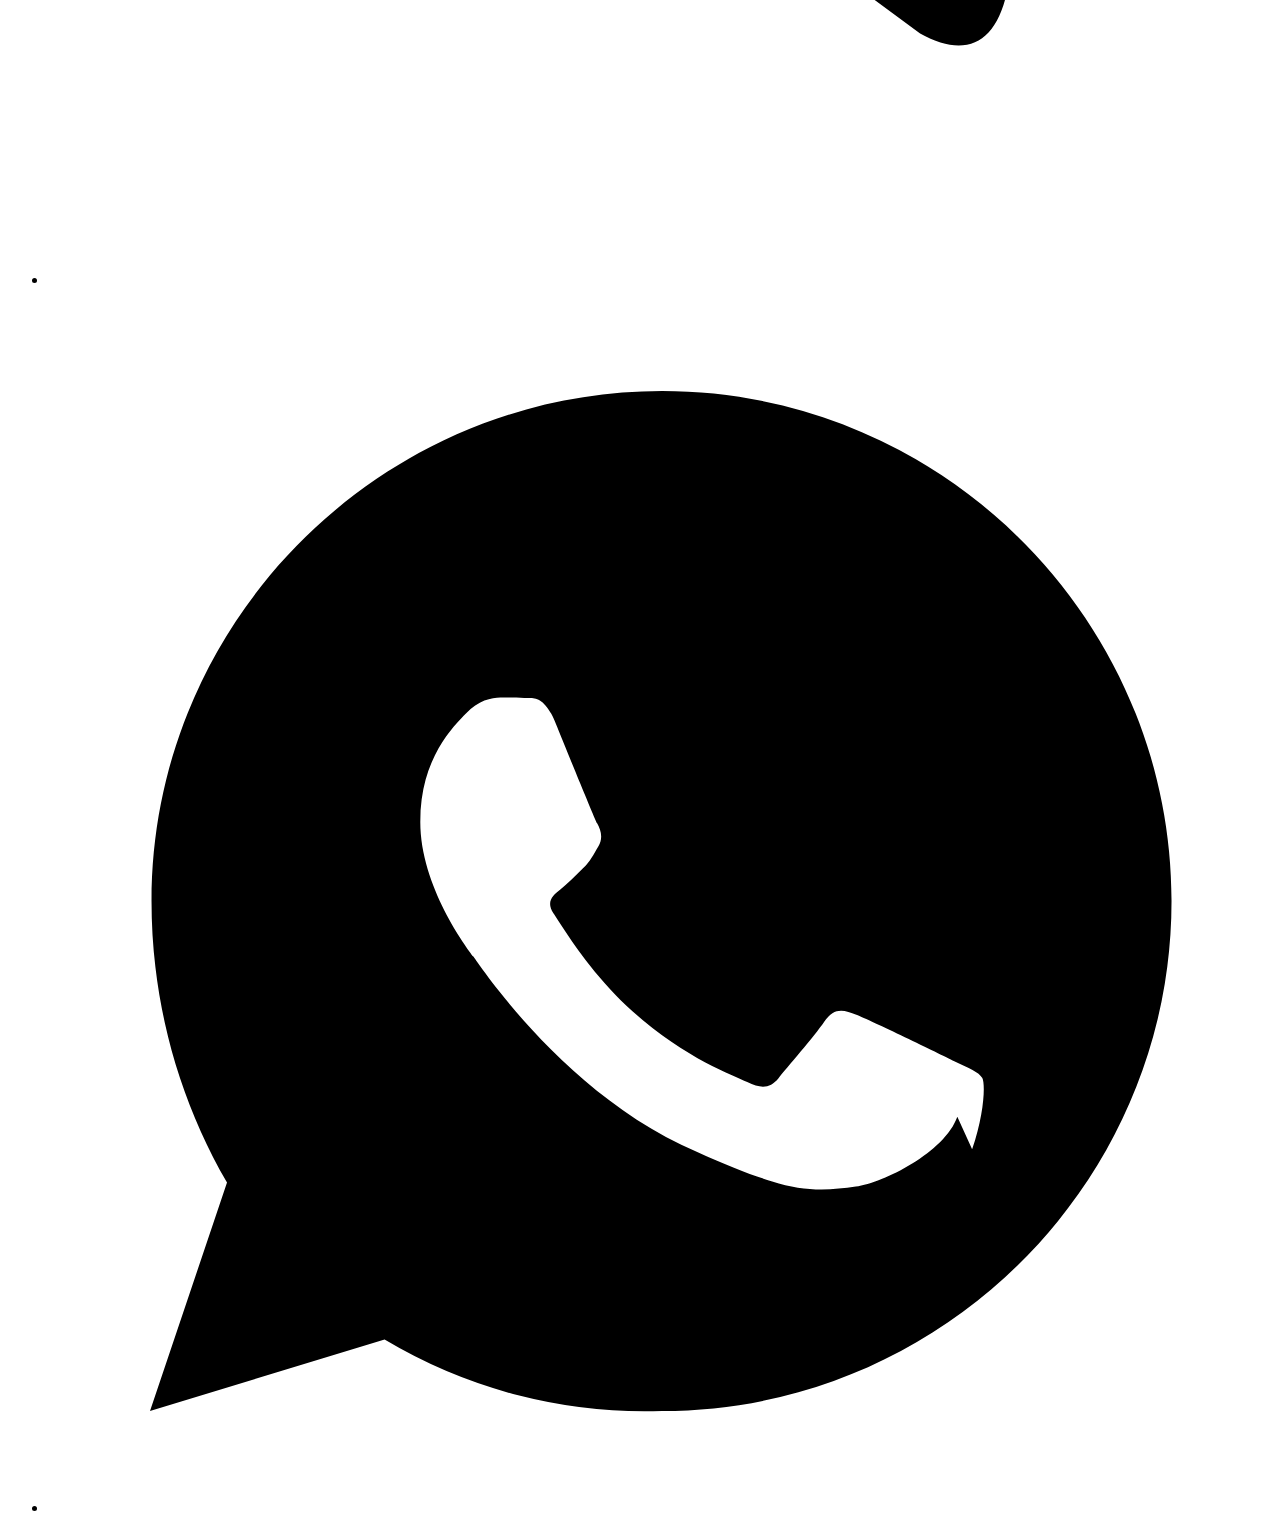
==== commit 95d25467: "Refine desktop portfolio composition and simplify navigation" ====
--- a/public/alternoid/index.html
+++ b/public/alternoid/index.html
@@ -11,10 +11,8 @@
 <meta property="og:description" content="Alternoid Corporation">
 <meta property="og:type" content="website">
 <meta property="og:url" content="https://ronn.cc/alternoid">
-<link rel="preconnect" href="https://fonts.googleapis.com">
-<link rel="preconnect" href="https://fonts.gstatic.com" crossorigin>
-<link href="https://fonts.googleapis.com/css2?family=Archivo:wdth,wght@62..125,400..900&family=Instrument+Sans:wght@400;500&family=JetBrains+Mono:wght@400;500&display=swap" rel="stylesheet">
-<link rel="stylesheet" href="/styles.css?v=2026-11-02">
+<link rel="stylesheet" href="/fonts/faces.css?v=20261119-desktop">
+<link rel="stylesheet" href="/styles.css?v=20261119-desktop">
 <style>
   .coming-soon {
     min-height: 50vh;
@@ -40,9 +38,8 @@
   }
 </style>
 <link rel="stylesheet" href="/preferences-theme.css?v=1">
-<link rel="stylesheet" href="/preferences.css?v=3">
-<link href="https://fonts.googleapis.com/css2?family=Cormorant+Garamond:ital,wght@0,500;0,600;1,500&amp;family=Noto+Serif+SC:wght@500;600&amp;display=swap" rel="stylesheet">
-<link rel="stylesheet" href="/typography.css?v=2">
+<link rel="stylesheet" href="/preferences.css?v=20261119-type">
+<link rel="stylesheet" href="/typography.css?v=20261119-type">
 <link rel="stylesheet" href="/site-header.css?v=20261119">
 <link rel="stylesheet" href="/responsive-polish.css?v=1">
 </head>
@@ -55,10 +52,10 @@
   </a>
   <nav class="nav" aria-label="Main navigation">
     <a href="/cv/">CV</a>
-    <a href="/science/">Research</a>
+    <a href="/science/">Science</a>
     <a href="/software/">Software</a>
-    <a href="/audio/">Music &amp; audio</a>
-    <a href="/english/">English teaching</a>
+    <a href="/audio/">Audio</a>
+    <a href="/english/">English</a>
     <a href="/contact/">Contact</a>
   </nav>
 <div class="site-preferences" role="group" aria-label="Appearance and language" translate="no"><select aria-label="Site language"><option value="en">English</option><option value="ru">Русский</option><option value="zh">中文</option></select><button type="button" aria-label="Switch to light mode" aria-pressed="false" title="Switch to light mode"><span data-theme-icon aria-hidden="true">☼</span></button></div>
